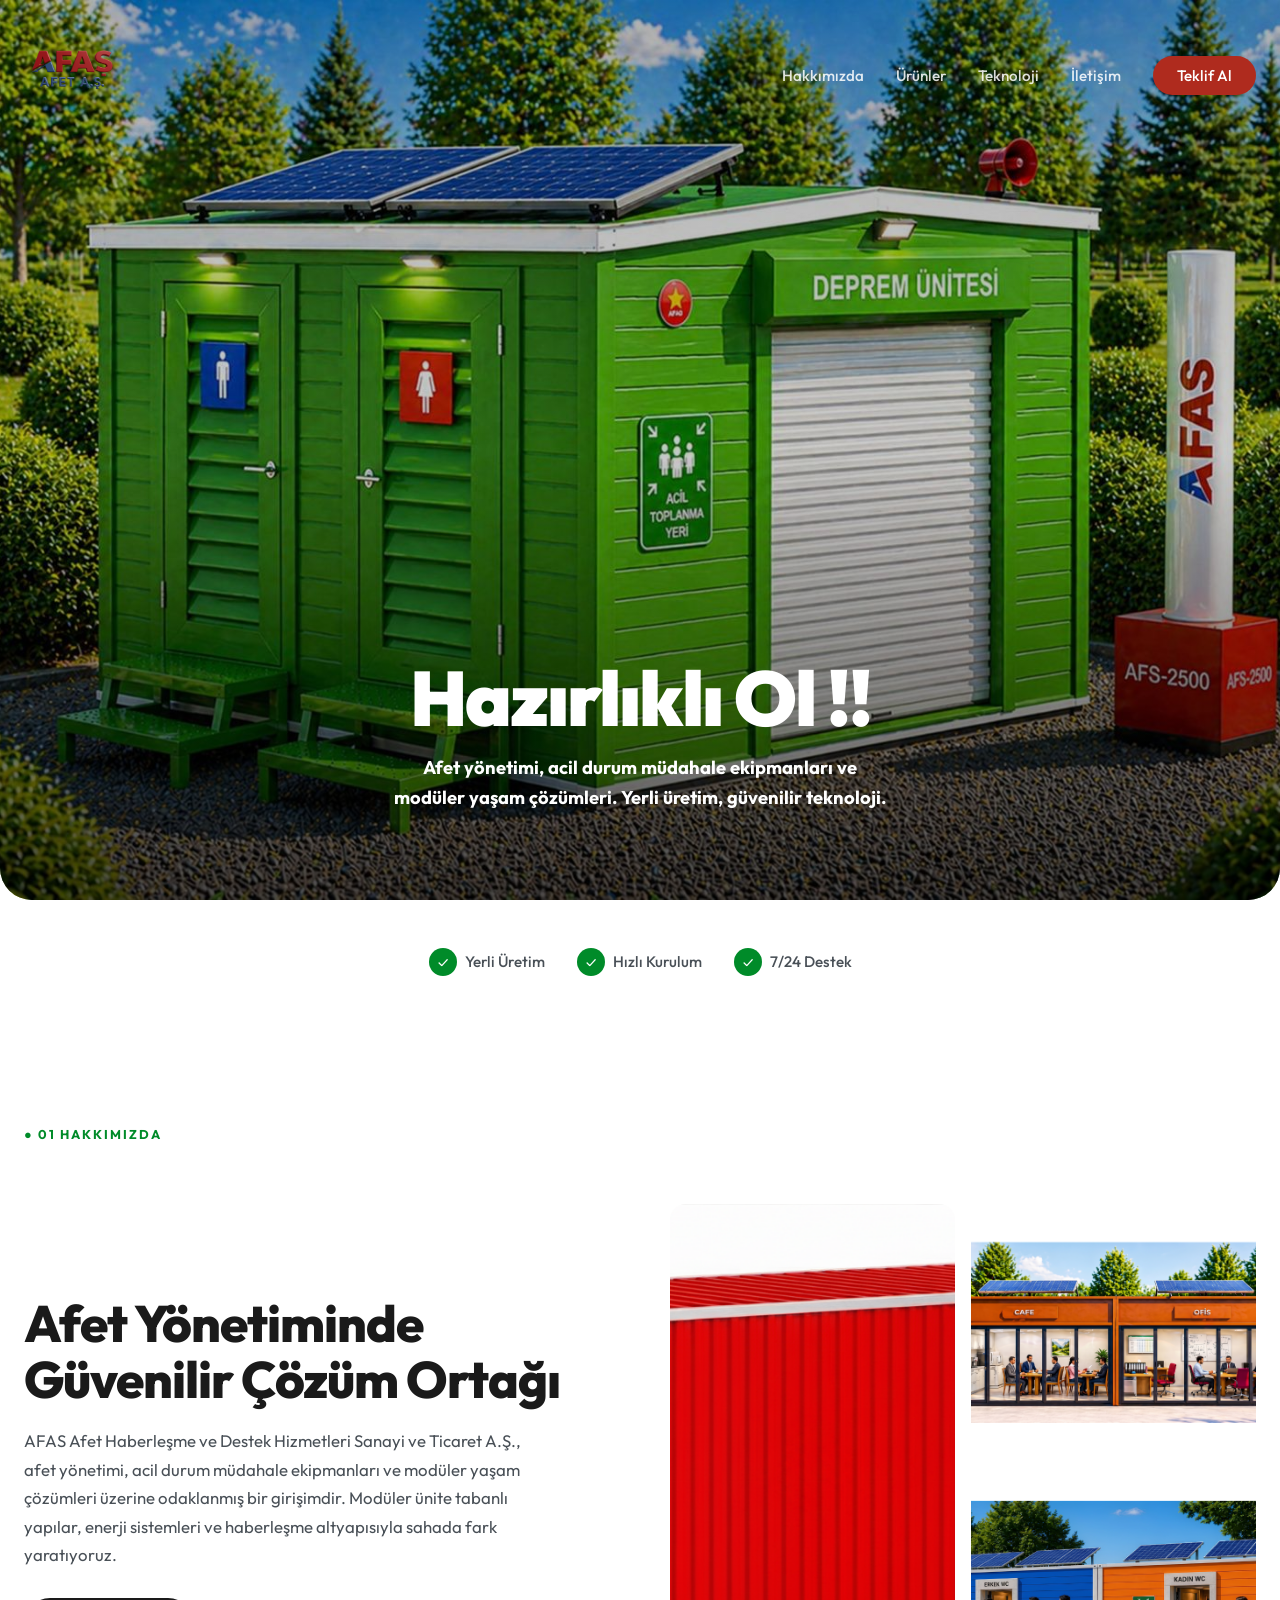
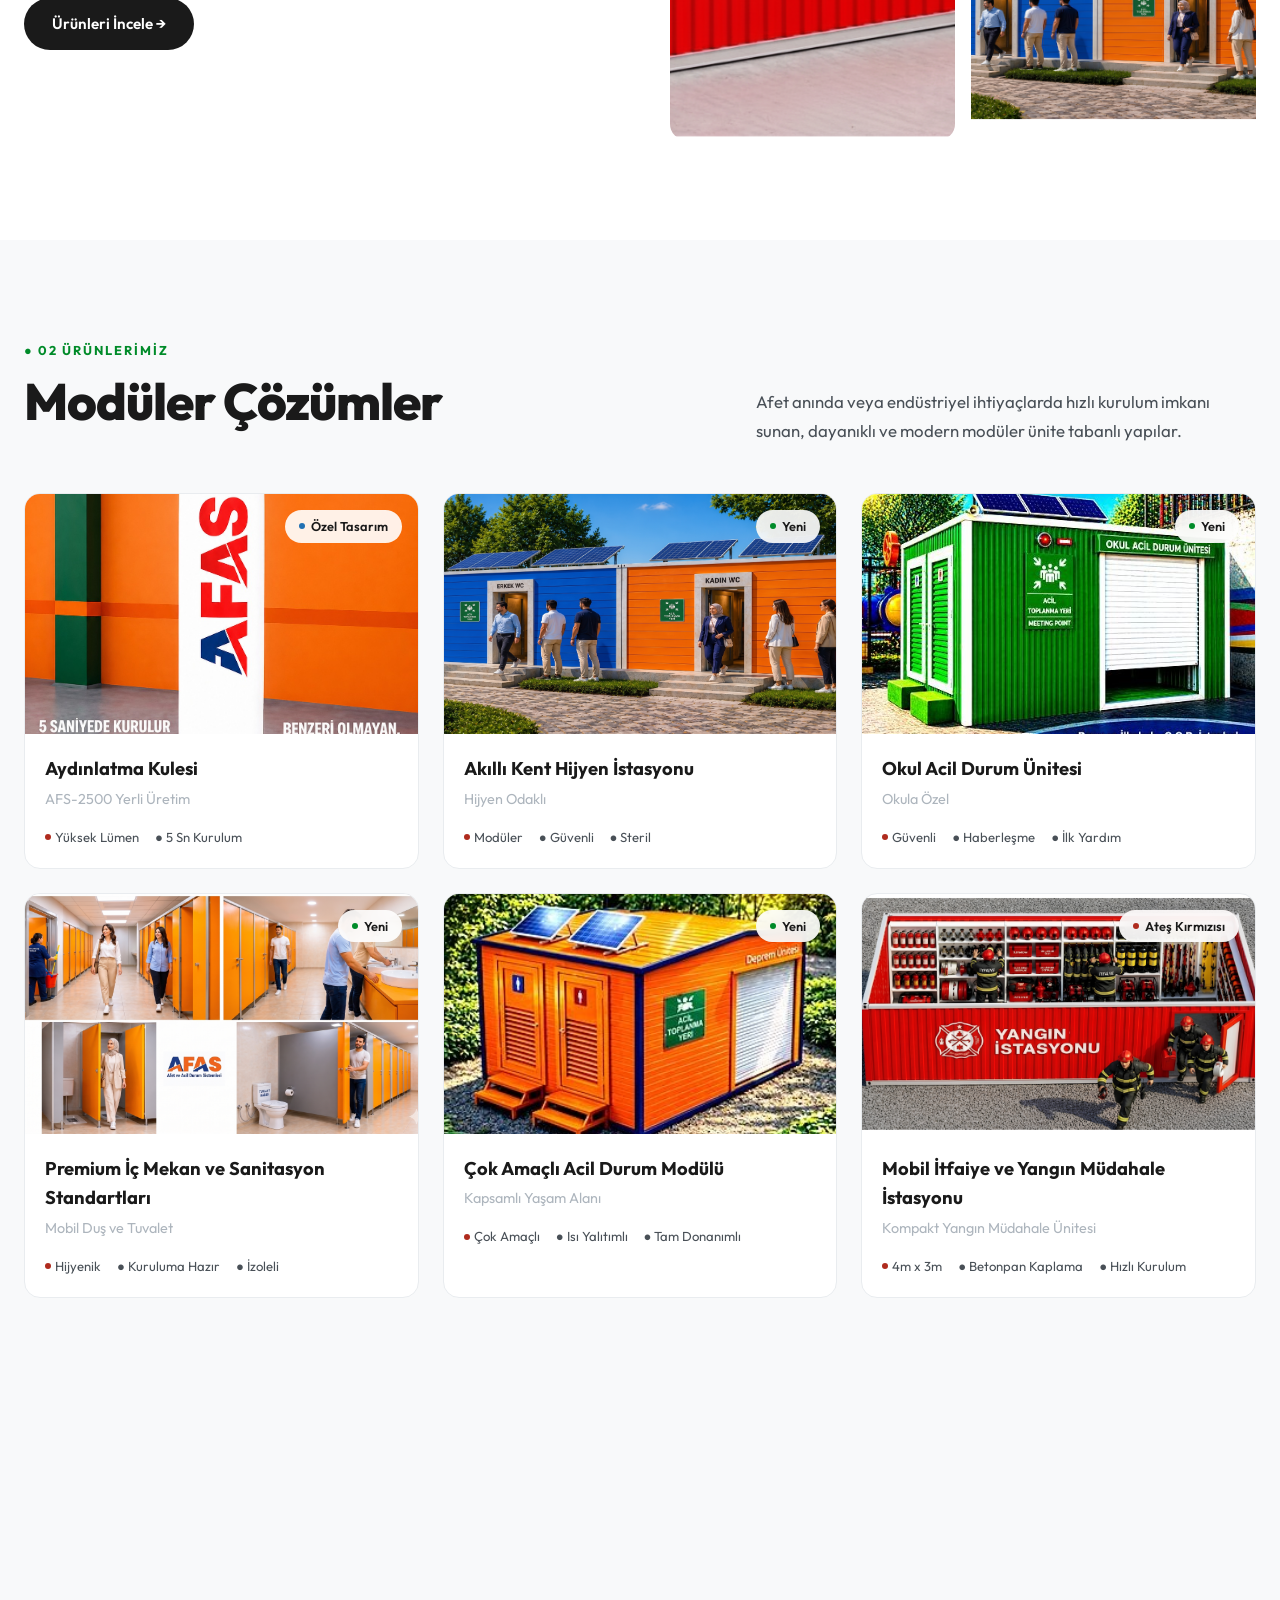
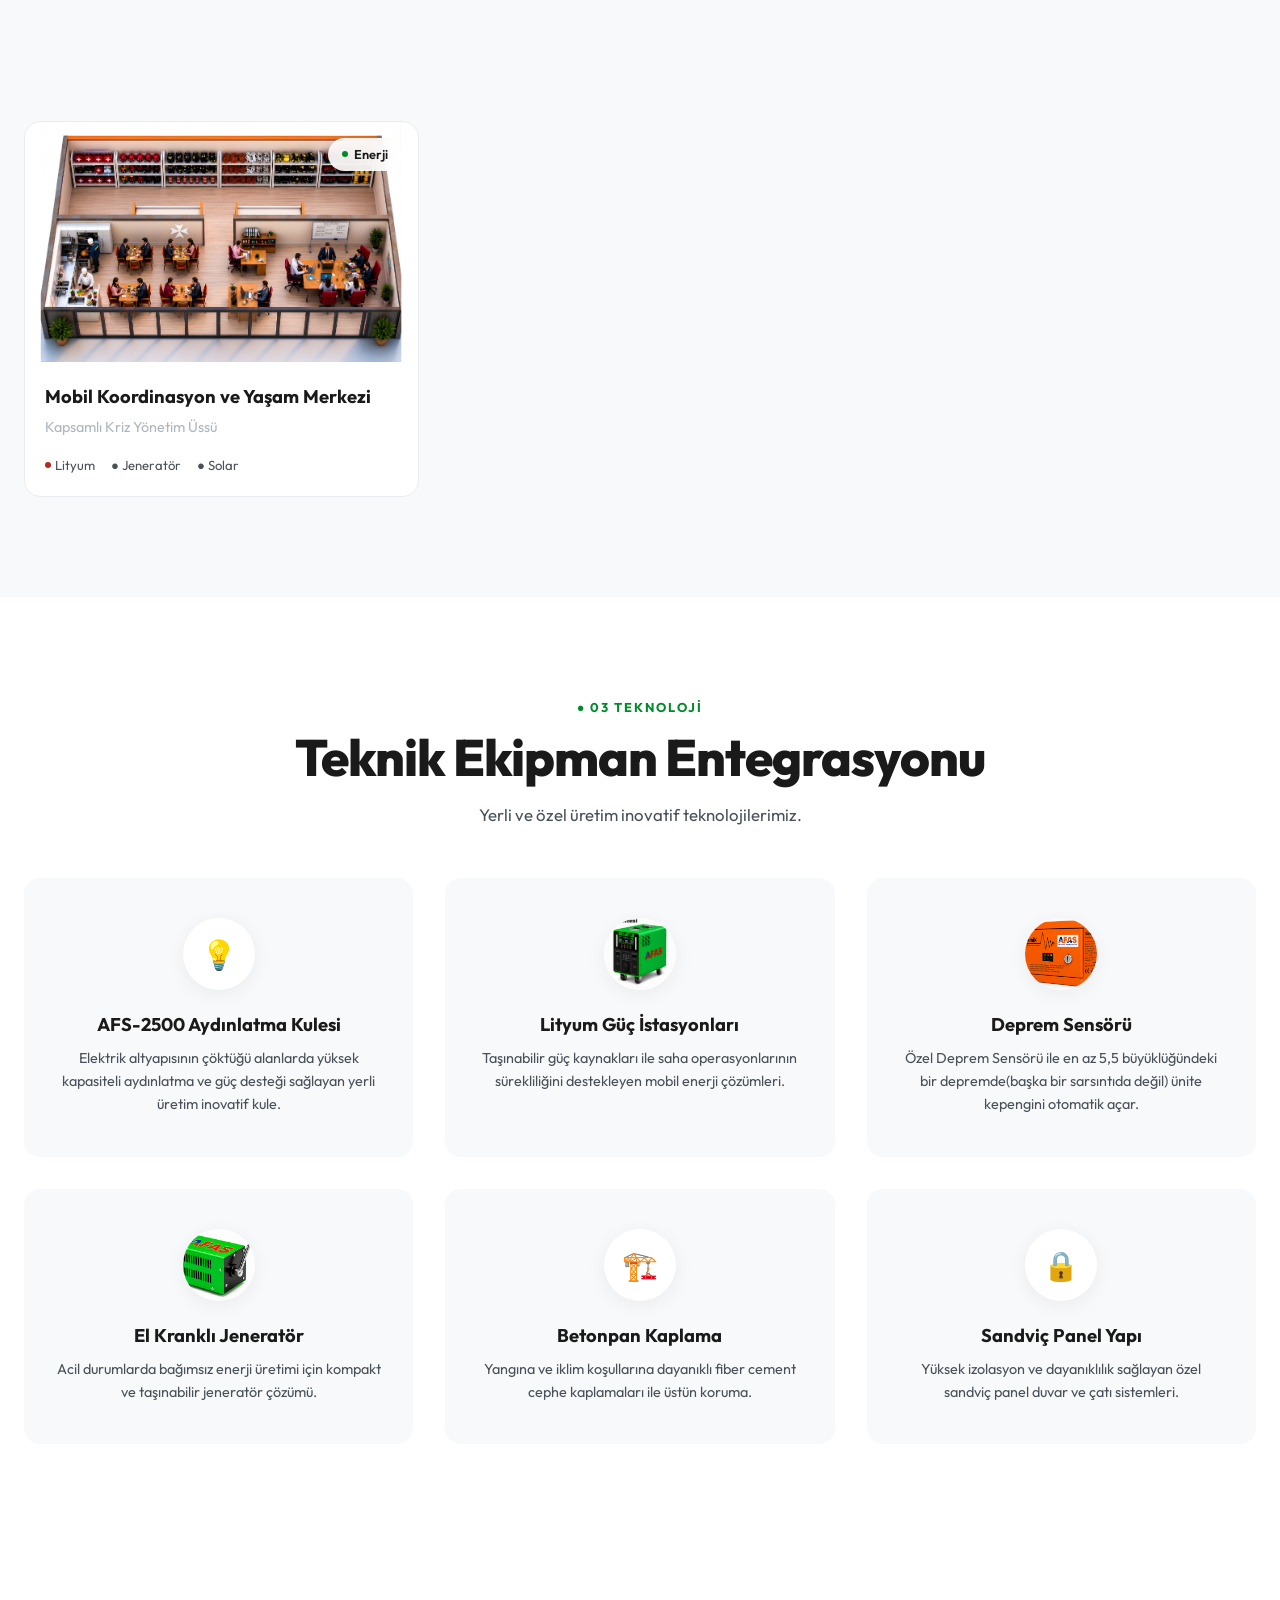
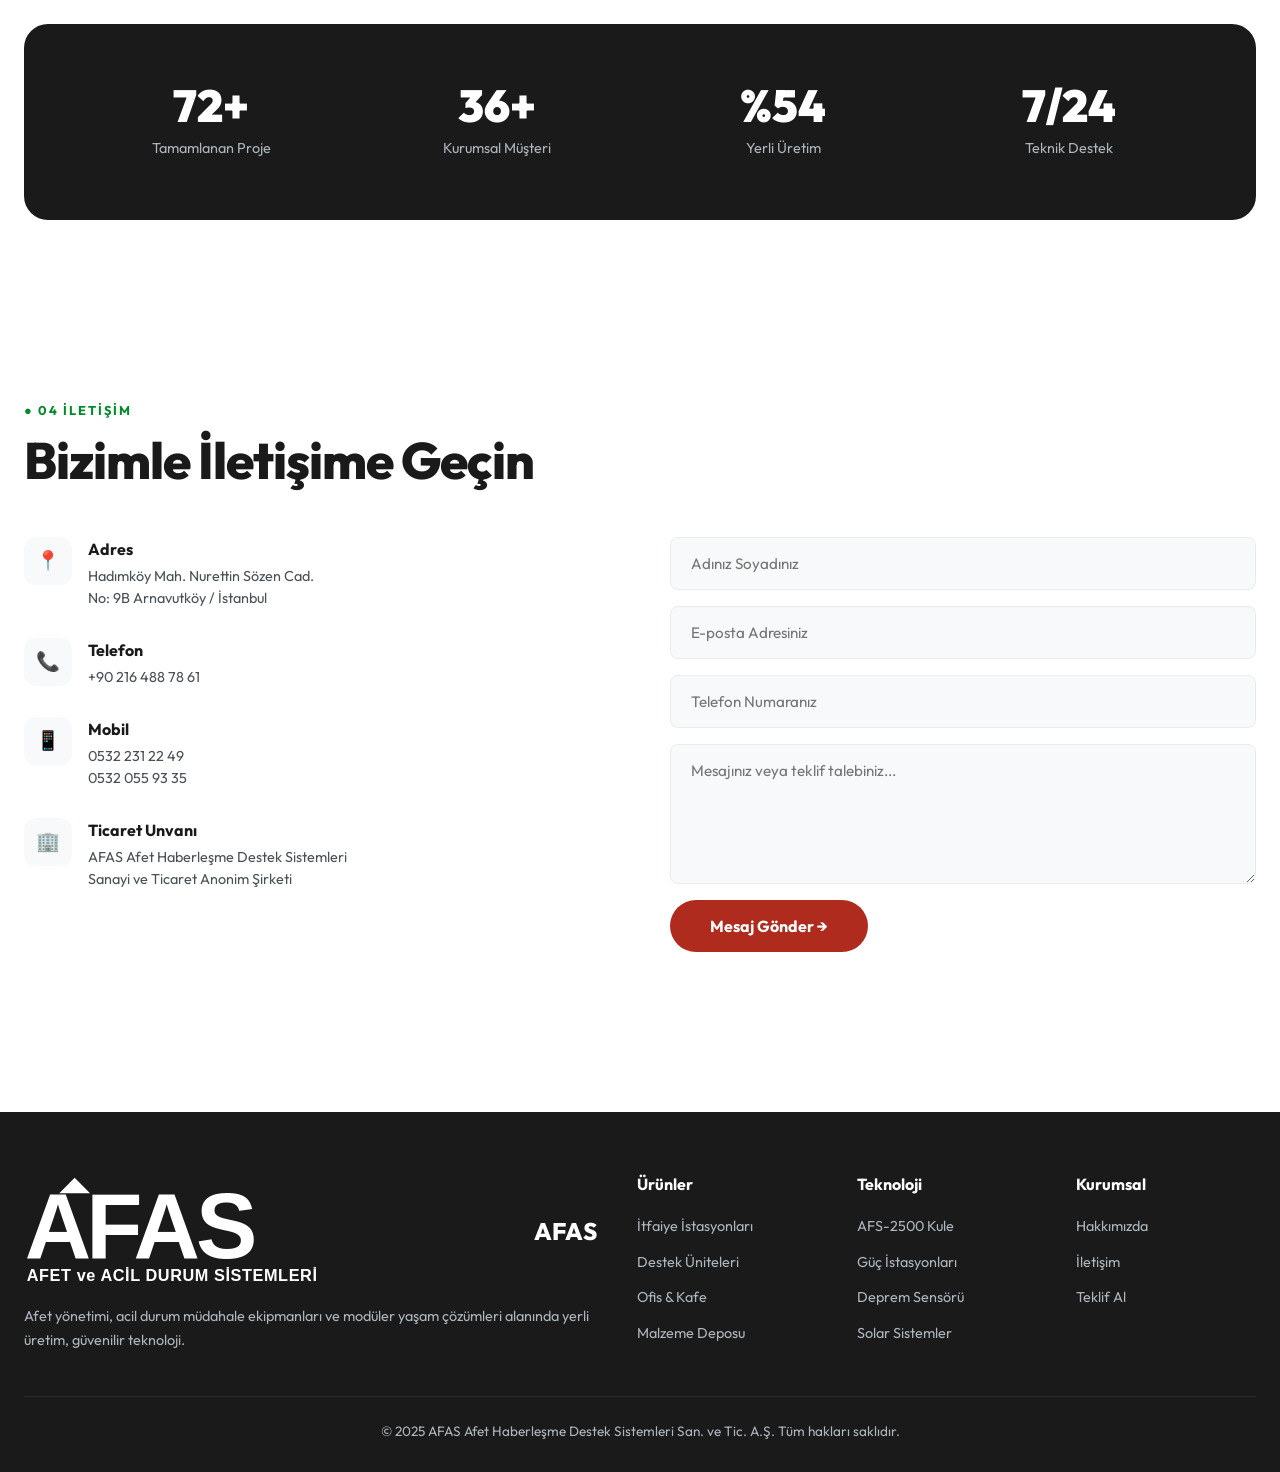
==== index.html @ 4043afc2 "Site duzeni, teknoloji gorselleri ve urun detay guncellemeleri" ====
<!DOCTYPE html>
<html lang="tr">
<head>
  <meta charset="UTF-8">
  <meta name="viewport" content="width=device-width, initial-scale=1.0">
  <meta name="description" content="AFAS Afet ve Acil Durum Sistemleri - Modüler afet müdahale üniteleri, acil durum ekipmanları ve enerji sistemleri. Yerli üretim, yüksek kalite.">
  <title>AFAS | Afet ve Acil Durum Sistemleri</title>
  <link rel="stylesheet" href="style.css">
  <link rel="icon" href="data:image/svg+xml,<svg xmlns='http://www.w3.org/2000/svg' viewBox='0 0 100 100'><text y='.9em' font-size='90'>🛡️</text></svg>">
</head>
<body>

  <!-- ===== HEADER ===== -->
  <header class="header" id="header">
    <div class="container">
      <nav class="nav">
        <a href="index.html" class="logo"><img src="resimler/logo.png" alt="AFAS Logo" class="logo-img"></a>
        <ul class="nav-links" id="navLinks">
          <li><a href="#hakkimizda">Hakkımızda</a></li>
          <li><a href="#urunler">Ürünler</a></li>
          <li><a href="#teknoloji">Teknoloji</a></li>
          <li><a href="#iletisim">İletişim</a></li>
          <li><a href="#iletisim" class="nav-cta">Teklif Al</a></li>
        </ul>
        <div class="mobile-toggle" id="mobileToggle" onclick="toggleMenu()">
          <span></span><span></span><span></span>
        </div>
      </nav>
    </div>
  </header>

  <!-- ===== HERO ===== -->
  <section class="hero" id="hero">
    <div class="hero-bg">
      <img src="resimler/arkaplan.jpeg" alt="Modüler acil durum ünitesi, afet yönetimi, hazırlıklı ol">
    </div>
    <div class="hero-content container">
      <h1 class="hero-title">Hazırlıklı Ol !!</h1>
      <p class="hero-subtitle">Afet yönetimi, acil durum müdahale ekipmanları ve<br>modüler yaşam çözümleri. Yerli üretim, güvenilir teknoloji.</p>

    </div>
  </section>

  <!-- ===== BADGE ROW ===== -->
  <div class="badge-row container">
    <div class="badge">
      <div class="badge-icon">✓</div>
      Yerli Üretim
    </div>

    <div class="badge">
      <div class="badge-icon">✓</div>
      Hızlı Kurulum
    </div>
    <div class="badge">
      <div class="badge-icon">✓</div>
      7/24 Destek
    </div>
  </div>

  <!-- ===== ABOUT ===== -->
  <section class="section" id="hakkimizda">
    <div class="container">
      <div class="section-tag">● 01 Hakkımızda</div>
      <div class="about-grid">
        <div class="about-text fade-up">
          <h2 class="section-title">Afet Yönetiminde<br>Güvenilir Çözüm Ortağı</h2>
          <p class="section-desc">
            AFAS Afet Haberleşme ve Destek Hizmetleri Sanayi ve Ticaret A.Ş., afet yönetimi, acil durum müdahale ekipmanları ve modüler yaşam çözümleri üzerine odaklanmış bir girişimdir. Modüler ünite tabanlı yapılar, enerji sistemleri ve haberleşme altyapısıyla sahada fark yaratıyoruz.
          </p>
          <a href="#urunler" class="about-btn">Ürünleri İncele →</a>
        </div>
        <div class="about-images fade-up">
          <img src="images/afet-yangin-istasyonu-dis-cephe.png" alt="Kırmızı modüler yangın istasyonu konteyner dış cephe yan görünüm, Yangın İstasyonu logolu RAL 3000 ünite">
          <img src="images/afet-kafe-ofis-dis-cephe.png" alt="Lüks modüler kafe ve ofis binası, ahşap dokulu dış cephe, geniş cam pencereli modern mimari">
          <img src="images/afet-hijyen-modulleri-tuvalet-dus.png" alt="Modern modüler hijyen üniteleri, tuvalet ve duş çözümleri, temiz ve minimalist iç mekan">
        </div>
      </div>
    </div>
  </section>

  <!-- ===== PRODUCTS ===== -->
  <section class="section" id="urunler" style="background: var(--gray-100);">
    <div class="container">
      <div class="products-header fade-up">
        <div>
          <div class="section-tag">● 02 Ürünlerimiz</div>
          <h2 class="section-title">Modüler Çözümler</h2>
        </div>
        <p class="section-desc">
          Afet anında veya endüstriyel ihtiyaçlarda hızlı kurulum imkanı sunan, dayanıklı ve modern modüler ünite tabanlı yapılar.
        </p>
      </div>
      <div class="product-cards">
        <!-- Yeni 1 -->
        <a href="products/aydinlatma-kulesi.html" class="product-card fade-up">
          <div class="product-card-img">
            <img src="resimler/yeni5.jpeg" alt="Aydınlatma Kulesi">
            <div class="product-card-badge">
              <span class="meta-dot" style="background: var(--sky-blue);"></span> Özel Tasarım
            </div>
          </div>
          <div class="product-card-body">
            <h3 class="product-card-title">Aydınlatma Kulesi</h3>
            <p class="product-card-location">AFS-2500 Yerli Üretim</p>
            <div class="product-card-meta">
              <span><span class="meta-dot"></span> Yüksek Lümen</span>
              <span>● 5 Sn Kurulum</span>
            </div>
          </div>
        </a>

        <!-- Eklenicek 1 -->
        <a href="products/akilli-kent-hijyen-istasyonu.html" class="product-card fade-up">
          <div class="product-card-img">
            <img src="resimler/yeni4.png" alt="Akıllı Kent Hijyen İstasyonu">
            <div class="product-card-badge">
              <span class="meta-dot" style="background: var(--safety-green);"></span> Yeni
            </div>
          </div>
          <div class="product-card-body">
            <h3 class="product-card-title">Akıllı Kent Hijyen İstasyonu</h3>
            <p class="product-card-location">Hijyen Odaklı</p>
            <div class="product-card-meta">
              <span><span class="meta-dot"></span> Modüler</span>
              <span>● Güvenli</span>
              <span>● Steril</span>
            </div>
          </div>
        </a>
        <!-- Eklenicek 2 -->
        <a href="products/okul-kamu-acil-durum-unitesi.html" class="product-card fade-up">
          <div class="product-card-img">
            <img src="resimler/eklenicek2.jpeg" alt="Okul Acil Durum Ünitesi">
            <div class="product-card-badge">
              <span class="meta-dot" style="background: var(--safety-green);"></span> Yeni
            </div>
          </div>
          <div class="product-card-body">
            <h3 class="product-card-title">Okul Acil Durum Ünitesi</h3>
            <p class="product-card-location">Okula Özel</p>
            <div class="product-card-meta">
              <span><span class="meta-dot"></span> Güvenli</span>
              <span>● Haberleşme</span>
              <span>● İlk Yardım</span>
            </div>
          </div>
        </a>
        <!-- Eklenicek 3 -->
        <a href="products/premium-ic-mekan-sanitasyon.html" class="product-card fade-up">
          <div class="product-card-img">
            <img src="resimler/yeni3.png" alt="Premium İç Mekan ve Sanitasyon Standartları">
            <div class="product-card-badge">
              <span class="meta-dot" style="background: var(--safety-green);"></span> Yeni
            </div>
          </div>
          <div class="product-card-body">
            <h3 class="product-card-title">Premium İç Mekan ve Sanitasyon Standartları</h3>
            <p class="product-card-location">Mobil Duş ve Tuvalet</p>
            <div class="product-card-meta">
              <span><span class="meta-dot"></span> Hijyenik</span>
              <span>● Kuruluma Hazır</span>
              <span>● İzoleli</span>
            </div>
          </div>
        </a>
        <!-- Eklenicek 4 -->
        <a href="products/cok-amacli-yasam-modulu.html" class="product-card fade-up">
          <div class="product-card-img">
            <img src="resimler/eklenicek4.jpeg" alt="Çok Amaçlı Acil Durum ve Yaşam Modülü">
            <div class="product-card-badge">
              <span class="meta-dot" style="background: var(--safety-green);"></span> Yeni
            </div>
          </div>
          <div class="product-card-body">
            <h3 class="product-card-title">Çok Amaçlı Acil Durum Modülü</h3>
            <p class="product-card-location">Kapsamlı Yaşam Alanı</p>
            <div class="product-card-meta">
              <span><span class="meta-dot"></span> Çok Amaçlı</span>
              <span>● Isı Yalıtımlı</span>
              <span>● Tam Donanımlı</span>
            </div>
          </div>
        </a>
        <!-- Card 1 -->
        <a href="products/itfaiye-istasyonu.html" class="product-card fade-up">
          <div class="product-card-img">
            <img src="images/afet-mobil-yangin-mudahale-istasyonu.png" alt="RAL 3000 kırmızı modüler yangın istasyonu, tam donanımlı ekipman bölmeleri, mobil acil durum ünitesi">
            <div class="product-card-badge">
              <span class="meta-dot" style="background: var(--fire-red);"></span> Ateş Kırmızısı
            </div>
          </div>
          <div class="product-card-body">
            <h3 class="product-card-title">Mobil İtfaiye ve Yangın Müdahale İstasyonu</h3>
            <p class="product-card-location">Kompakt Yangın Müdahale Ünitesi</p>
            <div class="product-card-meta">
              <span><span class="meta-dot"></span> 4m x 3m</span>
              <span>● Betonpan Kaplama</span>
              <span>● Hızlı Kurulum</span>
            </div>
          </div>
        </a>
        <!-- Card 2 -->
        <a href="products/lojistik-depolama-uniteleri.html" class="product-card fade-up">
          <div class="product-card-img">
            <img src="resimler/revize1.jpeg" alt="Endüstriyel modüler depo raf sistemleri, organize depolama çözümleri, parlak LED aydınlatma">
            <div class="product-card-badge">
              <span class="meta-dot" style="background: var(--safety-green);"></span> Modüler
            </div>
          </div>
          <div class="product-card-body">
            <h3 class="product-card-title">Modüler Lojistik ve Depolama Üniteleri</h3>
            <p class="product-card-location">Güvenli Lojistik Depolama</p>
            <div class="product-card-meta">
              <span><span class="meta-dot"></span> Sandviç Panel</span>
              <span>● Modüler</span>
              <span>● Dayanıklı</span>
            </div>
          </div>
        </a>
        <!-- Card 3 -->
        <a href="products/premium-ofis-kafe.html" class="product-card fade-up">
          <div class="product-card-img">
            <img src="images/afet-lux-moduler-kafe-ofis.png" alt="Lüks modüler kafe ve ofis binası, ahşap dokulu dış cephe, geniş cam pencereli modern mimari">
            <div class="product-card-badge">
              <span class="meta-dot" style="background: var(--sky-blue);"></span> Premium
            </div>
          </div>
          <div class="product-card-body">
            <h3 class="product-card-title">Premium Modüler Ofis ve Kafe Üniteleri</h3>
            <p class="product-card-location">Modern Modüler Yaşam Alanları</p>
            <div class="product-card-meta">
              <span><span class="meta-dot"></span> Katlanır Cam</span>
              <span>● Estetik</span>
              <span>● 6m x 2.5m</span>
            </div>
          </div>
        </a>
        <!-- Card 4 -->
        <a href="products/moduler-acil-durum-malzeme-deposu.html" class="product-card fade-up">
          <div class="product-card-img">
            <img src="images/afet-gunes-panelli-malzeme-deposu.png" alt="Güneş panelli mavi modüler malzeme deposu, yenilenebilir enerji entegreli endüstriyel ünite">
            <div class="product-card-badge">
              <span class="meta-dot" style="background: var(--sky-blue);"></span> Güneş Panelli
            </div>
          </div>
          <div class="product-card-body">
            <h3 class="product-card-title">Modüler Acil Durum Malzeme Deposu</h3>
            <p class="product-card-location">Kritik Stoklama ve Muhafaza</p>
            <div class="product-card-meta">
              <span><span class="meta-dot"></span> Güneş Paneli</span>
              <span>● Organize</span>
              <span>● Güvenli</span>
            </div>
          </div>
        </a>
        <!-- Card 6 -->
        <a href="products/mobil-koordinasyon-merkezi.html" class="product-card fade-up">
          <div class="product-card-img">
            <img src="images/afet-moduler-ic-plan-izometrik.png" alt="Modern modüler ünite iç mekan planı, izometrik teknik çizim, yüksek detaylı ofis yerleşimi">
            <div class="product-card-badge">
              <span class="meta-dot" style="background: var(--safety-green);"></span> Enerji
            </div>
          </div>
          <div class="product-card-body">
            <h3 class="product-card-title">Mobil Koordinasyon ve Yaşam Merkezi</h3>
            <p class="product-card-location">Kapsamlı Kriz Yönetim Üssü</p>
            <div class="product-card-meta">
              <span><span class="meta-dot"></span> Lityum</span>
              <span>● Jeneratör</span>
              <span>● Solar</span>
            </div>
          </div>
        </a>
      </div>
    </div>
  </section>

  <!-- ===== TECHNOLOGY ===== -->
  <section class="section" id="teknoloji">
    <div class="container">
      <div style="text-align:center; margin-bottom: 20px;">
        <div class="section-tag">● 03 Teknoloji</div>
        <h2 class="section-title">Teknik Ekipman Entegrasyonu</h2>
        <p class="section-desc" style="margin: 0 auto;">Yerli ve özel üretim inovatif teknolojilerimiz.</p>
      </div>
      <div class="tech-grid">
        <div class="tech-card fade-up">
          <div class="tech-card-icon">💡</div>
          <h3 class="tech-card-title">AFS-2500 Aydınlatma Kulesi</h3>
          <p class="tech-card-desc">Elektrik altyapısının çöktüğü alanlarda yüksek kapasiteli aydınlatma ve güç desteği sağlayan yerli üretim inovatif kule.</p>
        </div>
        <div class="tech-card fade-up">
          <div class="tech-card-icon">
            <img src="resimler/lityumbatarya.jpeg" alt="Lityum Güç İstasyonları" style="width: 100%; height: 100%; object-fit: cover; border-radius: 50%;">
          </div>
          <h3 class="tech-card-title">Lityum Güç İstasyonları</h3>
          <p class="tech-card-desc">Taşınabilir güç kaynakları ile saha operasyonlarının sürekliliğini destekleyen mobil enerji çözümleri.</p>
        </div>
        <div class="tech-card fade-up">
          <div class="tech-card-icon">
            <img src="resimler/depremsensörü.jpeg" alt="Deprem Sensörü" style="width: 100%; height: 100%; object-fit: cover; border-radius: 50%;">
          </div>
          <h3 class="tech-card-title">Deprem Sensörü</h3>
          <p class="tech-card-desc">Özel Deprem Sensörü ile en az 5,5 büyüklüğündeki bir depremde(başka bir sarsıntıda değil) ünite kepengini otomatik açar.</p>
        </div>
        <div class="tech-card fade-up">
          <div class="tech-card-icon">
            <img src="resimler/elkranklıjeneratör.jpeg" alt="El Kranklı Jeneratör" style="width: 100%; height: 100%; object-fit: cover; border-radius: 50%;">
          </div>
          <h3 class="tech-card-title">El Kranklı Jeneratör</h3>
          <p class="tech-card-desc">Acil durumlarda bağımsız enerji üretimi için kompakt ve taşınabilir jeneratör çözümü.</p>
        </div>
        <div class="tech-card fade-up">
          <div class="tech-card-icon">🏗️</div>
          <h3 class="tech-card-title">Betonpan Kaplama</h3>
          <p class="tech-card-desc">Yangına ve iklim koşullarına dayanıklı fiber cement cephe kaplamaları ile üstün koruma.</p>
        </div>
        <div class="tech-card fade-up">
          <div class="tech-card-icon">🔒</div>
          <h3 class="tech-card-title">Sandviç Panel Yapı</h3>
          <p class="tech-card-desc">Yüksek izolasyon ve dayanıklılık sağlayan özel sandviç panel duvar ve çatı sistemleri.</p>
        </div>
      </div>
    </div>
  </section>

  <!-- ===== STATS ===== -->
  <div class="container">
    <div class="stats fade-up">
      <div class="stat">
        <div class="stat-number">150+</div>
        <div class="stat-label">Tamamlanan Proje</div>
      </div>
      <div class="stat">
        <div class="stat-number">50+</div>
        <div class="stat-label">Kurumsal Müşteri</div>
      </div>
      <div class="stat">
        <div class="stat-number">%100</div>
        <div class="stat-label">Yerli Üretim</div>
      </div>
      <div class="stat">
        <div class="stat-number">7/24</div>
        <div class="stat-label">Teknik Destek</div>
      </div>
    </div>
  </div>

  <!-- ===== CONTACT ===== -->
  <section class="section" id="iletisim">
    <div class="container">
      <div class="section-tag">● 04 İletişim</div>
      <h2 class="section-title">Bizimle İletişime Geçin</h2>
      <div class="contact-grid">
        <div class="contact-info-list fade-up">
          <div class="contact-item">
            <div class="contact-icon">📍</div>
            <div>
              <h4>Adres</h4>
              <p>Hadımköy Mah. Nurettin Sözen Cad.<br>No: 9B Arnavutköy / İstanbul</p>
            </div>
          </div>
          <div class="contact-item">
            <div class="contact-icon">📞</div>
            <div>
              <h4>Telefon</h4>
              <p>+90 216 488 78 61</p>
            </div>
          </div>
          <div class="contact-item">
            <div class="contact-icon">📱</div>
            <div>
              <h4>Mobil</h4>
              <p>0532 231 22 49<br>0532 055 93 35</p>
            </div>
          </div>
          <div class="contact-item">
            <div class="contact-icon">🏢</div>
            <div>
              <h4>Ticaret Unvanı</h4>
              <p>AFAS Afet Haberleşme Destek Sistemleri<br>Sanayi ve Ticaret Anonim Şirketi</p>
            </div>
          </div>
        </div>
        <form class="contact-form fade-up" id="contactForm" onsubmit="sendEmail(event)">
          <input type="text" id="formName" name="name" placeholder="Adınız Soyadınız" required>
          <input type="email" id="formEmail" name="email" placeholder="E-posta Adresiniz" required>
          <input type="tel" id="formPhone" name="phone" placeholder="Telefon Numaranız">
          <textarea id="formMessage" name="message" placeholder="Mesajınız veya teklif talebiniz..." required></textarea>
          <button type="submit" class="submit-btn">Mesaj Gönder →</button>
        </form>
      </div>
    </div>
  </section>

  <!-- ===== FOOTER ===== -->
  <footer class="footer">
    <div class="container">
      <div class="footer-grid">
        <div class="footer-brand">
          <div class="logo" style="color:white; margin-bottom: 4px;">
            <img src="images/afas-logo.svg" alt="AFAS Logo" class="logo-img" style="filter: brightness(0) invert(1);"> AFAS
          </div>
          <p>Afet yönetimi, acil durum müdahale ekipmanları ve modüler yaşam çözümleri alanında yerli üretim, güvenilir teknoloji.</p>
        </div>
        <div>
          <h4>Ürünler</h4>
          <ul>
            <li><a href="#urunler">İtfaiye İstasyonları</a></li>
            <li><a href="#urunler">Destek Üniteleri</a></li>
            <li><a href="#urunler">Ofis & Kafe</a></li>
            <li><a href="#urunler">Malzeme Deposu</a></li>
          </ul>
        </div>
        <div>
          <h4>Teknoloji</h4>
          <ul>
            <li><a href="#teknoloji">AFS-2500 Kule</a></li>
            <li><a href="#teknoloji">Güç İstasyonları</a></li>
            <li><a href="#teknoloji">Deprem Sensörü</a></li>
            <li><a href="#teknoloji">Solar Sistemler</a></li>
          </ul>
        </div>
        <div>
          <h4>Kurumsal</h4>
          <ul>
            <li><a href="#hakkimizda">Hakkımızda</a></li>
            <li><a href="#iletisim">İletişim</a></li>
            <li><a href="#iletisim">Teklif Al</a></li>
          </ul>
        </div>
      </div>
      <div class="footer-bottom">
        © 2025 AFAS Afet Haberleşme Destek Sistemleri San. ve Tic. A.Ş. Tüm hakları saklıdır.
      </div>
    </div>
  </footer>

  <script>
    // Header scroll
    window.addEventListener('scroll', () => {
      document.getElementById('header').classList.toggle('scrolled', window.scrollY > 60);
    });

    // Mobile menu
    function toggleMenu() {
      document.getElementById('navLinks').classList.toggle('active');
    }

    // Scroll animations
    const observer = new IntersectionObserver((entries) => {
      entries.forEach(entry => {
        if (entry.isIntersecting) {
          entry.target.classList.add('visible');
        }
      });
    }, { threshold: 0.1 });

    document.querySelectorAll('.fade-up').forEach(el => observer.observe(el));

    // Stat counter animation
    const statObserver = new IntersectionObserver((entries) => {
      entries.forEach(entry => {
        if (entry.isIntersecting) {
          entry.target.querySelectorAll('.stat-number').forEach(num => {
            const text = num.textContent;
            const match = text.match(/(\d+)/);
            if (match) {
              const target = parseInt(match[0]);
              const prefix = text.split(match[0])[0];
              const suffix = text.split(match[0])[1];
              let current = 0;
              const step = Math.ceil(target / 40);
              const timer = setInterval(() => {
                current += step;
                if (current >= target) { current = target; clearInterval(timer); }
                num.textContent = prefix + current + suffix;
              }, 30);
            }
          });
          statObserver.unobserve(entry.target);
        }
      });
    }, { threshold: 0.5 });

    document.querySelectorAll('.stats').forEach(el => statObserver.observe(el));

    // Contact form - send email
    function sendEmail(e) {
      e.preventDefault();
      const name = document.getElementById('formName').value;
      const email = document.getElementById('formEmail').value;
      const phone = document.getElementById('formPhone').value;
      const message = document.getElementById('formMessage').value;

      const subject = encodeURIComponent('AFAS Web Sitesi İletişim Formu - ' + name);
      const body = encodeURIComponent(
        'Gönderen: ' + name + '\n' +
        'E-posta: ' + email + '\n' +
        'Telefon: ' + (phone || 'Belirtilmedi') + '\n\n' +
        'Mesaj:\n' + message
      );

      window.location.href = 'mailto:info@afasgrup.com.tr?subject=' + subject + '&body=' + body;

      // Show confirmation
      const btn = document.querySelector('.submit-btn');
      const originalText = btn.textContent;
      btn.textContent = '✓ E-posta İstemciniz Açılıyor...';
      btn.style.background = '#008B29';
      setTimeout(() => {
        btn.textContent = originalText;
        btn.style.background = '';
      }, 3000);
    }
  </script>
</body>
</html>
---- style.css ----
@import url('https://fonts.googleapis.com/css2?family=Outfit:wght@300;400;500;600;700;800;900&display=swap');

:root {
  --fire-red: #AF2B1E;
  --safety-green: #008B29;
  --sky-blue: #2271B3;
  --safety-orange: #E65100;
  --dark: #1a1a1a;
  --dark-light: #2d2d2d;
  --gray-100: #f8f9fa;
  --gray-200: #e9ecef;
  --gray-300: #dee2e6;
  --gray-500: #adb5bd;
  --gray-700: #495057;
  --white: #ffffff;
  --radius: 16px;
  --radius-sm: 8px;
  --shadow: 0 4px 30px rgba(0,0,0,0.08);
  --shadow-lg: 0 10px 60px rgba(0,0,0,0.12);
  --transition: all 0.4s cubic-bezier(0.25, 0.46, 0.45, 0.94);
}

*, *::before, *::after { margin: 0; padding: 0; box-sizing: border-box; }

html { scroll-behavior: smooth; }

body {
  font-family: 'Outfit', sans-serif;
  color: var(--dark);
  background: var(--white);
  line-height: 1.6;
  overflow-x: hidden;
}

a { text-decoration: none; color: inherit; }
ul { list-style: none; }
img { max-width: 100%; display: block; }

.container {
  max-width: 1280px;
  margin: 0 auto;
  padding: 0 24px;
}

/* ===== HEADER / NAV ===== */
.header {
  position: fixed;
  top: 0; left: 0; right: 0;
  z-index: 1000;
  padding: 16px 0;
  transition: var(--transition);
}

.header.scrolled {
  background: rgba(255,255,255,0.92);
  backdrop-filter: blur(20px);
  box-shadow: 0 2px 20px rgba(0,0,0,0.06);
  padding: 10px 0;
}

.nav {
  display: flex;
  align-items: center;
  justify-content: space-between;
}

.logo {
  display: flex;
  align-items: center;
  gap: 10px;
  font-weight: 800;
  font-size: 1.5rem;
  color: var(--white);
  transition: var(--transition);
}

.header.scrolled .logo { color: var(--dark); }

.logo-icon {
  width: 40px; height: 40px;
  background: var(--fire-red);
  border-radius: 10px;
  display: flex; align-items: center; justify-content: center;
  font-size: 1.1rem;
  color: white;
  font-weight: 900;
}

.logo-img {
  height: 120px;
  max-width: 500px;
  width: auto;
  object-fit: contain;
  display: block;
  transition: var(--transition);
}

.header.scrolled .logo-img {
  height: 60px;
}

@media (max-width: 768px) {
  .logo-img {
    height: 80px;
  }
  .header.scrolled .logo-img {
    height: 45px;
  }
  .header {
    padding: 8px 0;
  }
}

.nav-links {
  display: flex;
  align-items: center;
  gap: 32px;
}

.nav-links a {
  font-weight: 500;
  font-size: 0.95rem;
  color: rgba(255,255,255,0.85);
  transition: var(--transition);
  position: relative;
}

.nav-links a::after {
  content: '';
  position: absolute;
  bottom: -4px; left: 0;
  width: 0; height: 2px;
  background: var(--fire-red);
  transition: var(--transition);
}

.nav-links a:hover::after { width: 100%; }

.header.scrolled .nav-links a { color: var(--gray-700); }
.header.scrolled .nav-links a:hover { color: var(--dark); }

.nav-cta {
  background: var(--fire-red) !important;
  color: white !important;
  padding: 10px 24px;
  border-radius: 50px;
  font-weight: 600;
  transition: var(--transition);
}

.nav-cta:hover { background: #8B1A12 !important; transform: translateY(-2px); }

.mobile-toggle {
  display: none;
  flex-direction: column;
  gap: 5px;
  cursor: pointer;
  z-index: 1001;
}

.mobile-toggle span {
  width: 28px; height: 2.5px;
  background: white;
  border-radius: 2px;
  transition: var(--transition);
}

.header.scrolled .mobile-toggle span { background: var(--dark); }

/* ===== HERO ===== */
.hero {
  position: relative;
  height: 100vh;
  min-height: 700px;
  display: flex;
  align-items: flex-end;
  overflow: hidden;
}

.hero-bg {
  position: absolute;
  inset: 0;
  border-radius: 0 0 32px 32px;
  overflow: hidden;
}

.hero-bg img {
  width: 100%; height: 100%;
  object-fit: cover;
}

.hero-bg::after {
  content: '';
  position: absolute;
  inset: 0;
  background: linear-gradient(to top, rgba(0,0,0,0.7) 0%, rgba(0,0,0,0.2) 50%, rgba(0,0,0,0.3) 100%);
}

.hero-content {
  position: relative;
  z-index: 2;
  width: 100%;
  padding-bottom: 40px;
}

.hero-title {
  font-size: clamp(2.5rem, 6vw, 5.5rem);
  font-weight: 900;
  color: white;
  line-height: 1;
  text-align: center;
  margin-bottom: 16px;
  letter-spacing: -2px;
}

.hero-subtitle {
  text-align: center;
  color: white;
  font-size: 1.15rem;
  max-width: 600px;
  margin: 0 auto 48px;
  font-weight: 700;
}

/* ===== FILTER BAR ===== */
.filter-bar {
  background: rgba(255,255,255,0.12);
  backdrop-filter: blur(20px);
  border: 1px solid rgba(255,255,255,0.2);
  border-radius: 20px;
  padding: 20px 32px;
  display: flex;
  align-items: center;
  gap: 24px;
  max-width: 900px;
  margin: 0 auto;
}

.filter-item {
  flex: 1;
  border-right: 1px solid rgba(255,255,255,0.15);
  padding-right: 24px;
}

.filter-item:last-of-type { border-right: none; padding-right: 0; }

.filter-label {
  font-size: 0.75rem;
  font-weight: 700;
  text-transform: uppercase;
  letter-spacing: 1px;
  color: rgba(255,255,255,0.6);
  margin-bottom: 4px;
}

.filter-value {
  font-size: 0.95rem;
  color: white;
  font-weight: 400;
}

.filter-btn {
  background: var(--dark);
  color: white;
  border: none;
  padding: 16px 32px;
  border-radius: 14px;
  font-family: 'Outfit', sans-serif;
  font-size: 1rem;
  font-weight: 600;
  cursor: pointer;
  transition: var(--transition);
  white-space: nowrap;
}

.filter-btn:hover { background: var(--fire-red); transform: scale(1.05); }

/* ===== BADGE ROW ===== */
.badge-row {
  display: flex;
  align-items: center;
  justify-content: center;
  gap: 32px;
  padding: 48px 0;
}

.badge {
  display: flex;
  align-items: center;
  gap: 8px;
  font-size: 0.95rem;
  color: var(--gray-700);
  font-weight: 500;
}

.badge-icon {
  width: 28px; height: 28px;
  background: var(--safety-green);
  border-radius: 50%;
  display: flex; align-items: center; justify-content: center;
  color: white;
  font-size: 0.8rem;
}

/* ===== SECTION STYLES ===== */
.section {
  padding: 100px 0;
}

.section-tag {
  font-size: 0.8rem;
  font-weight: 700;
  text-transform: uppercase;
  letter-spacing: 2px;
  color: var(--safety-green);
  margin-bottom: 12px;
}

.section-title {
  font-size: clamp(2.2rem, 4vw, 3.5rem);
  font-weight: 800;
  line-height: 1.1;
  letter-spacing: -1px;
  margin-bottom: 16px;
}

.section-desc {
  font-size: 1.05rem;
  color: var(--gray-700);
  max-width: 500px;
  line-height: 1.7;
}

/* ===== ABOUT SECTION ===== */
.about-grid {
  display: grid;
  grid-template-columns: 1fr 1fr;
  gap: 60px;
  align-items: center;
  margin-top: 60px;
}

.about-images {
  display: grid;
  grid-template-columns: 1fr 1fr;
  gap: 16px;
}

.about-images img {
  border-radius: var(--radius);
  height: 260px;
  object-fit: cover;
  transition: var(--transition);
}

.about-images img:first-child { grid-row: span 2; height: 100%; }
.about-images img:hover { transform: scale(1.03); }

.about-text .section-title { margin-bottom: 20px; }

.about-btn {
  display: inline-flex;
  align-items: center;
  gap: 8px;
  margin-top: 28px;
  background: var(--dark);
  color: white;
  padding: 14px 28px;
  border-radius: 50px;
  font-weight: 600;
  font-size: 0.95rem;
  border: none;
  cursor: pointer;
  transition: var(--transition);
  font-family: 'Outfit', sans-serif;
}

.about-btn:hover { background: var(--fire-red); transform: translateY(-2px); }

/* ===== PRODUCTS SECTION ===== */
.products-header {
  display: flex;
  justify-content: space-between;
  align-items: flex-end;
  margin-bottom: 48px;
}

.product-cards {
  display: grid;
  grid-template-columns: repeat(3, 1fr);
  gap: 24px;
}

.product-card {
  background: var(--white);
  border-radius: var(--radius);
  overflow: hidden;
  border: 1px solid var(--gray-200);
  transition: var(--transition);
  cursor: pointer;
}

.product-card:hover {
  transform: translateY(-8px);
  box-shadow: var(--shadow-lg);
  border-color: transparent;
}

.product-card-img {
  position: relative;
  height: 240px;
  overflow: hidden;
}

.product-card-img img {
  width: 100%; height: 100%;
  object-fit: cover;
  transition: var(--transition);
}

.product-card:hover .product-card-img img { transform: scale(1.08); }

.product-card-badge {
  position: absolute;
  top: 16px; right: 16px;
  background: rgba(255,255,255,0.9);
  backdrop-filter: blur(10px);
  padding: 6px 14px;
  border-radius: 50px;
  font-size: 0.8rem;
  font-weight: 600;
  display: flex; align-items: center; gap: 6px;
}

.product-card-body { padding: 20px; }

.product-card-title {
  font-size: 1.15rem;
  font-weight: 700;
  margin-bottom: 4px;
}

.product-card-location {
  font-size: 0.9rem;
  color: var(--gray-500);
  margin-bottom: 16px;
}

.product-card-meta {
  display: flex;
  align-items: center;
  gap: 16px;
  font-size: 0.82rem;
  color: var(--gray-700);
}

.product-card-meta span {
  display: flex;
  align-items: center;
  gap: 4px;
}

.meta-dot {
  width: 6px; height: 6px;
  background: var(--fire-red);
  border-radius: 50%;
  display: inline-block;
}

/* ===== TECH SECTION ===== */
.tech-grid {
  display: grid;
  grid-template-columns: repeat(3, 1fr);
  gap: 32px;
  margin-top: 48px;
}

.tech-card {
  background: var(--gray-100);
  border-radius: var(--radius);
  padding: 40px 32px;
  text-align: center;
  transition: var(--transition);
  position: relative;
  overflow: hidden;
}

.tech-card::before {
  content: '';
  position: absolute;
  top: 0; left: 0; right: 0;
  height: 4px;
  background: linear-gradient(90deg, var(--fire-red), var(--safety-orange));
  transform: scaleX(0);
  transition: var(--transition);
}

.tech-card:hover::before { transform: scaleX(1); }
.tech-card:hover { transform: translateY(-6px); box-shadow: var(--shadow); }

.tech-card-icon {
  width: 72px; height: 72px;
  margin: 0 auto 20px;
  border-radius: 50%;
  display: flex; align-items: center; justify-content: center;
  font-size: 1.8rem;
  background: white;
  box-shadow: 0 4px 20px rgba(0,0,0,0.06);
}

.tech-card-title {
  font-size: 1.15rem;
  font-weight: 700;
  margin-bottom: 8px;
}

.tech-card-desc {
  font-size: 0.9rem;
  color: var(--gray-700);
  line-height: 1.6;
}

/* ===== STATS ===== */
.stats {
  background: var(--dark);
  border-radius: 24px;
  padding: 60px;
  display: grid;
  grid-template-columns: repeat(4, 1fr);
  gap: 32px;
  margin: 80px 0;
}

.stat { text-align: center; }

.stat-number {
  font-size: 2.8rem;
  font-weight: 900;
  color: white;
  line-height: 1;
  margin-bottom: 8px;
}

.stat-label {
  font-size: 0.9rem;
  color: var(--gray-500);
  font-weight: 400;
}

/* ===== CONTACT ===== */
.contact-grid {
  display: grid;
  grid-template-columns: 1fr 1fr;
  gap: 60px;
  margin-top: 48px;
}

.contact-info-list { display: flex; flex-direction: column; gap: 28px; }

.contact-item {
  display: flex;
  gap: 16px;
  align-items: flex-start;
}

.contact-icon {
  width: 48px; height: 48px;
  background: var(--gray-100);
  border-radius: 12px;
  display: flex; align-items: center; justify-content: center;
  font-size: 1.2rem;
  flex-shrink: 0;
}

.contact-item h4 {
  font-weight: 700;
  font-size: 1rem;
  margin-bottom: 4px;
}

.contact-item p {
  font-size: 0.9rem;
  color: var(--gray-700);
  line-height: 1.5;
}

.contact-form {
  display: flex;
  flex-direction: column;
  gap: 16px;
}

.contact-form input,
.contact-form textarea {
  width: 100%;
  padding: 16px 20px;
  border: 1px solid var(--gray-200);
  border-radius: var(--radius-sm);
  font-family: 'Outfit', sans-serif;
  font-size: 0.95rem;
  transition: var(--transition);
  outline: none;
  background: var(--gray-100);
}

.contact-form input:focus,
.contact-form textarea:focus {
  border-color: var(--fire-red);
  background: white;
}

.contact-form textarea { height: 140px; resize: vertical; }

.submit-btn {
  background: var(--fire-red);
  color: white;
  border: none;
  padding: 16px 40px;
  border-radius: 50px;
  font-family: 'Outfit', sans-serif;
  font-size: 1rem;
  font-weight: 700;
  cursor: pointer;
  transition: var(--transition);
  align-self: flex-start;
}

.submit-btn:hover { background: #8B1A12; transform: translateY(-2px); }

/* ===== FOOTER ===== */
.footer {
  background: var(--dark);
  color: white;
  padding: 60px 0 30px;
  margin-top: 60px;
}

.footer-grid {
  display: grid;
  grid-template-columns: 2fr 1fr 1fr 1fr;
  gap: 40px;
  margin-bottom: 40px;
}

.footer-brand p {
  color: var(--gray-500);
  font-size: 0.9rem;
  margin-top: 12px;
  line-height: 1.7;
}

.footer h4 {
  font-weight: 700;
  margin-bottom: 16px;
  font-size: 1rem;
}

.footer ul li { margin-bottom: 10px; }

.footer ul li a {
  color: var(--gray-500);
  font-size: 0.9rem;
  transition: var(--transition);
}

.footer ul li a:hover { color: white; }

.footer-bottom {
  border-top: 1px solid var(--dark-light);
  padding-top: 24px;
  text-align: center;
  color: var(--gray-500);
  font-size: 0.85rem;
}

/* ===== PRODUCT DETAIL PAGE ===== */
.header--solid {
  position: absolute;
  background: var(--white);
  box-shadow: 0 2px 20px rgba(0,0,0,0.06);
}
.header--solid .logo-img {
  height: 60px;
}
.header--solid .logo { color: var(--dark); }
.header--solid .nav-links a { color: var(--gray-700); }
.header--solid .nav-links a:hover { color: var(--dark); }
.header--solid .mobile-toggle span { background: var(--dark); }

@media (max-width: 768px) {
  .header--solid .logo-img {
    height: 45px;
  }
}

.pd-hero {
  position: relative;
  min-height: 420px;
  display: flex;
  align-items: stretch;
  overflow: hidden;
  margin-top: 0;
  border-radius: 0 0 32px 32px;
  background: linear-gradient(135deg, #1a2a3a 0%, #0d1b2a 50%, #1b3a4b 100%);
}

.pd-hero img {
  position: absolute;
  inset: 0;
  width: 100%; height: 100%;
  object-fit: contain;
  object-position: center center;
  padding: 24px;
  z-index: 1;
}

.pd-hero::after {
  content: '';
  position: absolute;
  inset: 0;
  background: linear-gradient(to right, rgba(0,0,0,0.6) 0%, rgba(0,0,0,0.2) 30%, transparent 50%, transparent 100%);
  z-index: 1;
}

.pd-hero-content {
  position: relative;
  z-index: 2;
  padding: 48px;
  width: 100%;
  max-width: 550px;
  align-self: flex-end;
}

.pd-hero-badge {
  display: inline-flex;
  align-items: center;
  gap: 8px;
  background: rgba(255,255,255,0.15);
  backdrop-filter: blur(12px);
  border: 1px solid rgba(255,255,255,0.2);
  padding: 8px 18px;
  border-radius: 50px;
  color: white;
  font-size: 0.85rem;
  font-weight: 600;
  margin-bottom: 16px;
}

.pd-hero h1 {
  font-size: clamp(2rem, 5vw, 3.5rem);
  font-weight: 900;
  color: white;
  line-height: 1.1;
  margin-bottom: 8px;
}

.pd-hero p {
  color: rgba(255,255,255,0.8);
  font-size: 1.1rem;
  max-width: 600px;
}

.pd-breadcrumb {
  padding: 20px 0;
  font-size: 0.9rem;
  color: var(--gray-500);
}

.pd-breadcrumb a {
  color: var(--gray-700);
  transition: var(--transition);
}

.pd-breadcrumb a:hover { color: var(--fire-red); }

.pd-content {
  display: grid;
  grid-template-columns: 2fr 1fr;
  gap: 60px;
  padding: 40px 0 80px;
}

.pd-description h2 {
  font-size: 1.8rem;
  font-weight: 800;
  margin-bottom: 16px;
}

.pd-description p {
  color: var(--gray-700);
  line-height: 1.8;
  margin-bottom: 20px;
  font-size: 1.02rem;
}

.pd-features {
  margin: 32px 0;
}

.pd-features h3 {
  font-size: 1.2rem;
  font-weight: 700;
  margin-bottom: 16px;
}

.pd-feature-list {
  display: flex;
  flex-direction: column;
  gap: 12px;
}

.pd-feature-item {
  display: flex;
  align-items: center;
  gap: 12px;
  padding: 14px 20px;
  background: var(--gray-100);
  border-radius: var(--radius-sm);
  font-size: 0.95rem;
  font-weight: 500;
  transition: var(--transition);
}

.pd-feature-item:hover {
  background: var(--gray-200);
  transform: translateX(6px);
}

.pd-feature-icon {
  width: 36px; height: 36px;
  background: white;
  border-radius: 10px;
  display: flex; align-items: center; justify-content: center;
  font-size: 1.1rem;
  box-shadow: 0 2px 8px rgba(0,0,0,0.06);
  flex-shrink: 0;
}

.pd-sidebar {
  display: flex;
  flex-direction: column;
  gap: 24px;
}

.pd-specs-card {
  background: var(--gray-100);
  border-radius: var(--radius);
  padding: 32px;
}

.pd-specs-card h3 {
  font-size: 1.1rem;
  font-weight: 700;
  margin-bottom: 20px;
  padding-bottom: 12px;
  border-bottom: 2px solid var(--gray-200);
}

.pd-spec-row {
  display: flex;
  justify-content: space-between;
  align-items: center;
  padding: 12px 0;
  border-bottom: 1px solid var(--gray-200);
  font-size: 0.92rem;
}

.pd-spec-row:last-child { border-bottom: none; }

.pd-spec-label { color: var(--gray-700); }
.pd-spec-value { font-weight: 700; }

.pd-cta-card {
  background: var(--dark);
  border-radius: var(--radius);
  padding: 32px;
  text-align: center;
  color: white;
}

.pd-cta-card h3 {
  font-size: 1.2rem;
  font-weight: 700;
  margin-bottom: 8px;
}

.pd-cta-card p {
  color: var(--gray-500);
  font-size: 0.9rem;
  margin-bottom: 20px;
}

.pd-cta-btn {
  display: inline-flex;
  align-items: center;
  gap: 8px;
  background: var(--fire-red);
  color: white;
  padding: 14px 32px;
  border-radius: 50px;
  font-weight: 700;
  font-size: 1rem;
  transition: var(--transition);
}

.pd-cta-btn:hover {
  background: #8B1A12;
  transform: translateY(-2px);
}

.pd-gallery {
  display: grid;
  grid-template-columns: repeat(3, 1fr);
  gap: 16px;
  margin: 32px 0;
}

.pd-gallery img {
  border-radius: var(--radius-sm);
  height: 200px;
  width: 100%;
  object-fit: cover;
  transition: var(--transition);
  cursor: pointer;
}

.pd-gallery img:hover {
  transform: scale(1.03);
  box-shadow: var(--shadow);
}

@media (max-width: 768px) {
  .pd-content { grid-template-columns: 1fr; gap: 32px; }
  .pd-hero { min-height: 300px; }
  .pd-hero-content { padding: 24px; }
  .pd-gallery { grid-template-columns: 1fr 1fr; }
}

/* ===== ANIMATIONS ===== */
.fade-up {
  opacity: 0;
  transform: translateY(40px);
  transition: opacity 0.7s ease, transform 0.7s ease;
}

.fade-up.visible {
  opacity: 1;
  transform: translateY(0);
}

/* ===== RESPONSIVE ===== */
@media (max-width: 1024px) {
  .product-cards { grid-template-columns: repeat(2, 1fr); }
  .tech-grid { grid-template-columns: repeat(2, 1fr); }
  .stats { grid-template-columns: repeat(2, 1fr); padding: 40px; }
  .footer-grid { grid-template-columns: 1fr 1fr; }
}

@media (max-width: 768px) {
  .nav-links { display: none; }
  .mobile-toggle { display: flex; }

  .nav-links.active {
    display: flex;
    flex-direction: column;
    position: fixed;
    top: 0; left: 0; right: 0; bottom: 0;
    background: rgba(0,0,0,0.95);
    justify-content: center;
    align-items: center;
    gap: 24px;
    z-index: 999;
  }

  .nav-links.active a {
    color: white !important;
    font-size: 1.3rem;
  }

  .hero { min-height: 600px; }
  .hero-title { font-size: 3rem; }

  .filter-bar {
    flex-direction: column;
    gap: 16px;
    padding: 20px;
  }

  .filter-item { border-right: none; padding-right: 0; border-bottom: 1px solid rgba(255,255,255,0.1); padding-bottom: 12px; width: 100%; }

  .about-grid { grid-template-columns: 1fr; gap: 32px; }
  .product-cards { grid-template-columns: 1fr; }
  .tech-grid { grid-template-columns: 1fr; }
  .stats { grid-template-columns: 1fr 1fr; padding: 32px; }
  .contact-grid { grid-template-columns: 1fr; }
  .products-header { flex-direction: column; align-items: flex-start; gap: 16px; }
  .footer-grid { grid-template-columns: 1fr; }
  .badge-row { flex-direction: column; gap: 16px; }
}
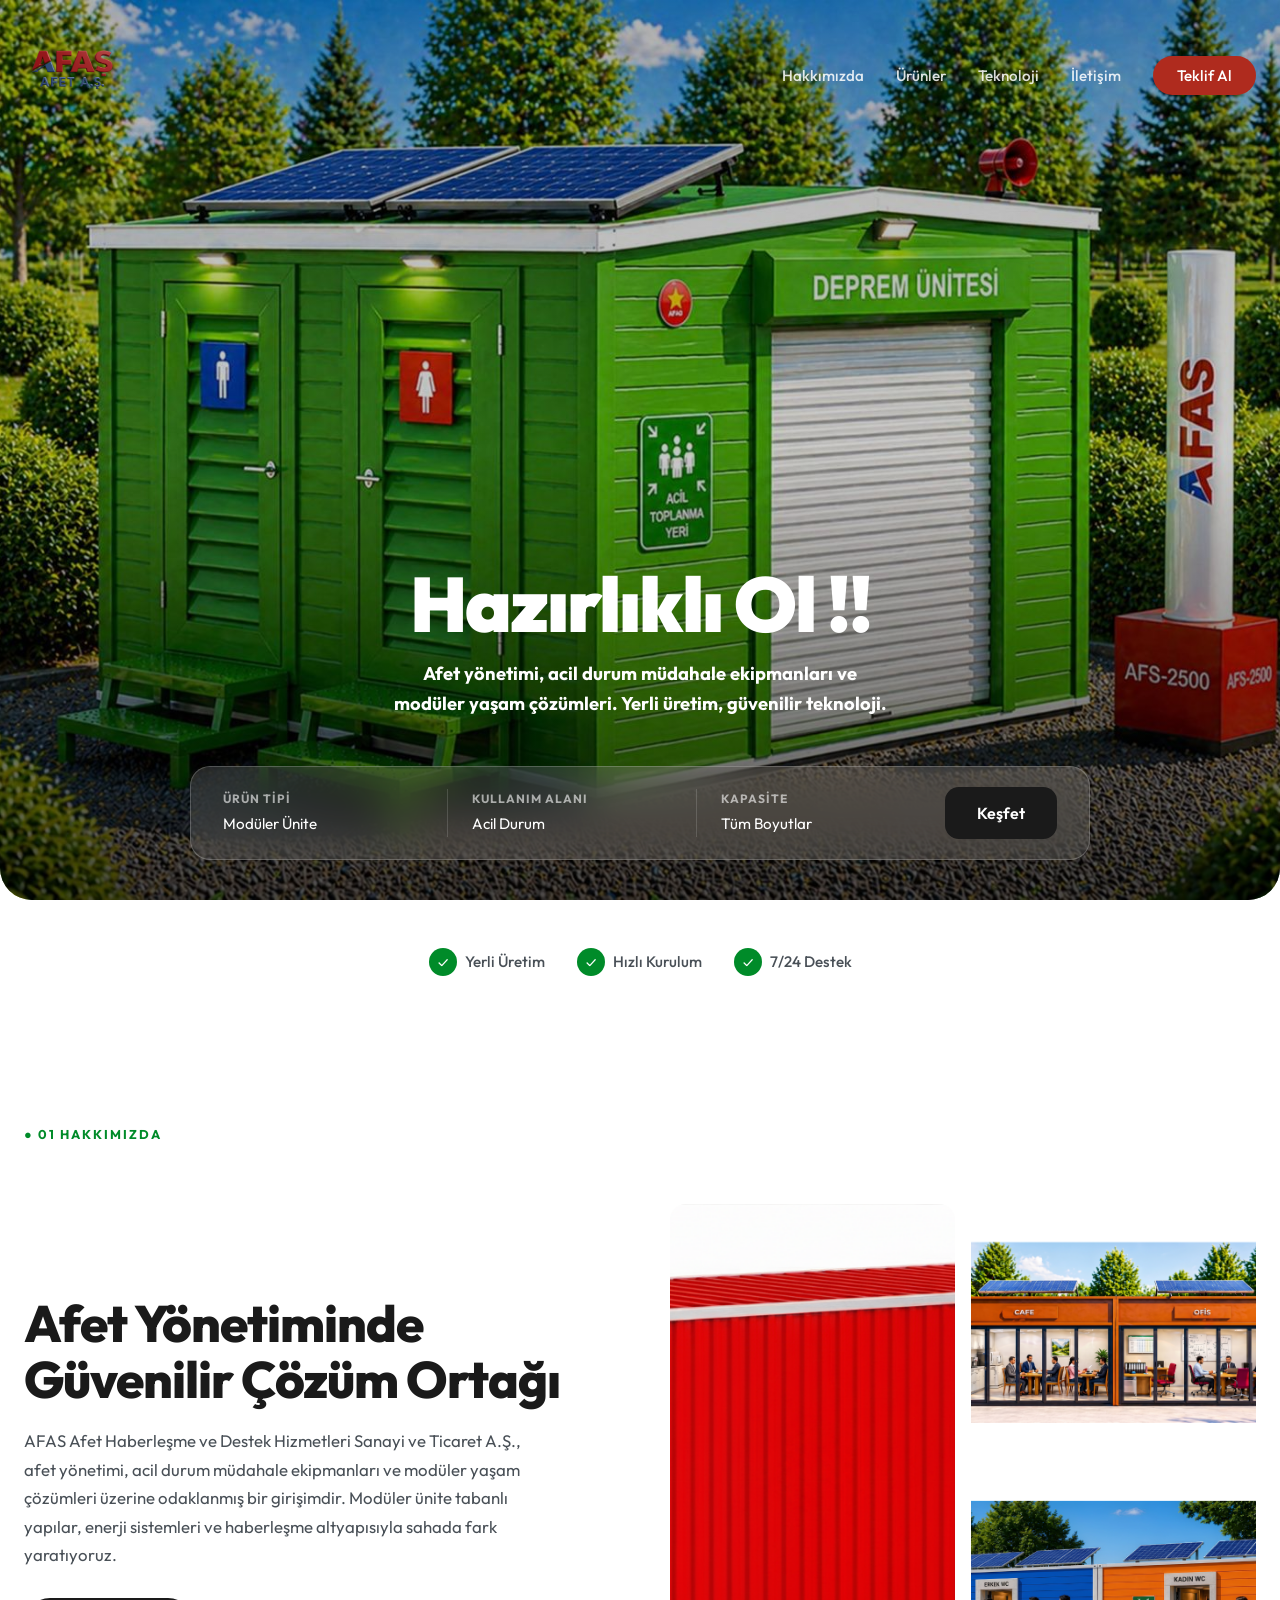
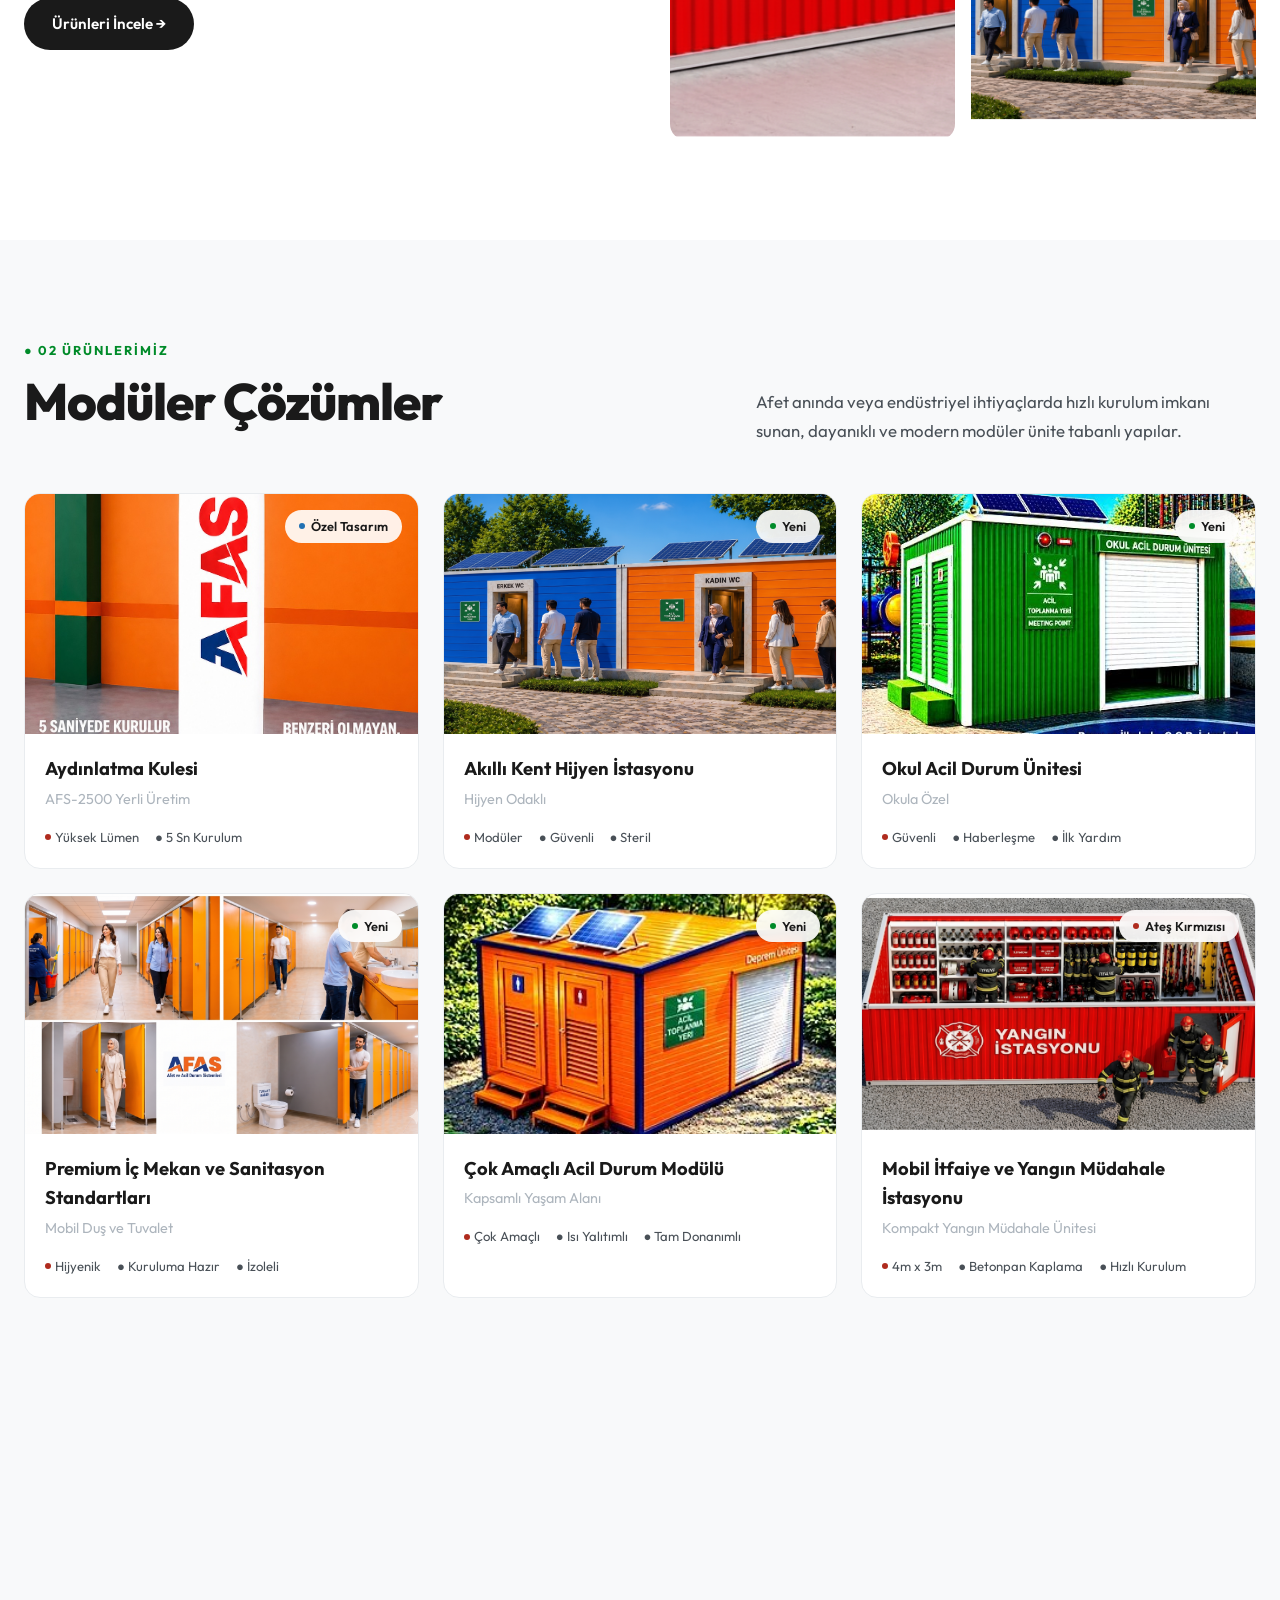
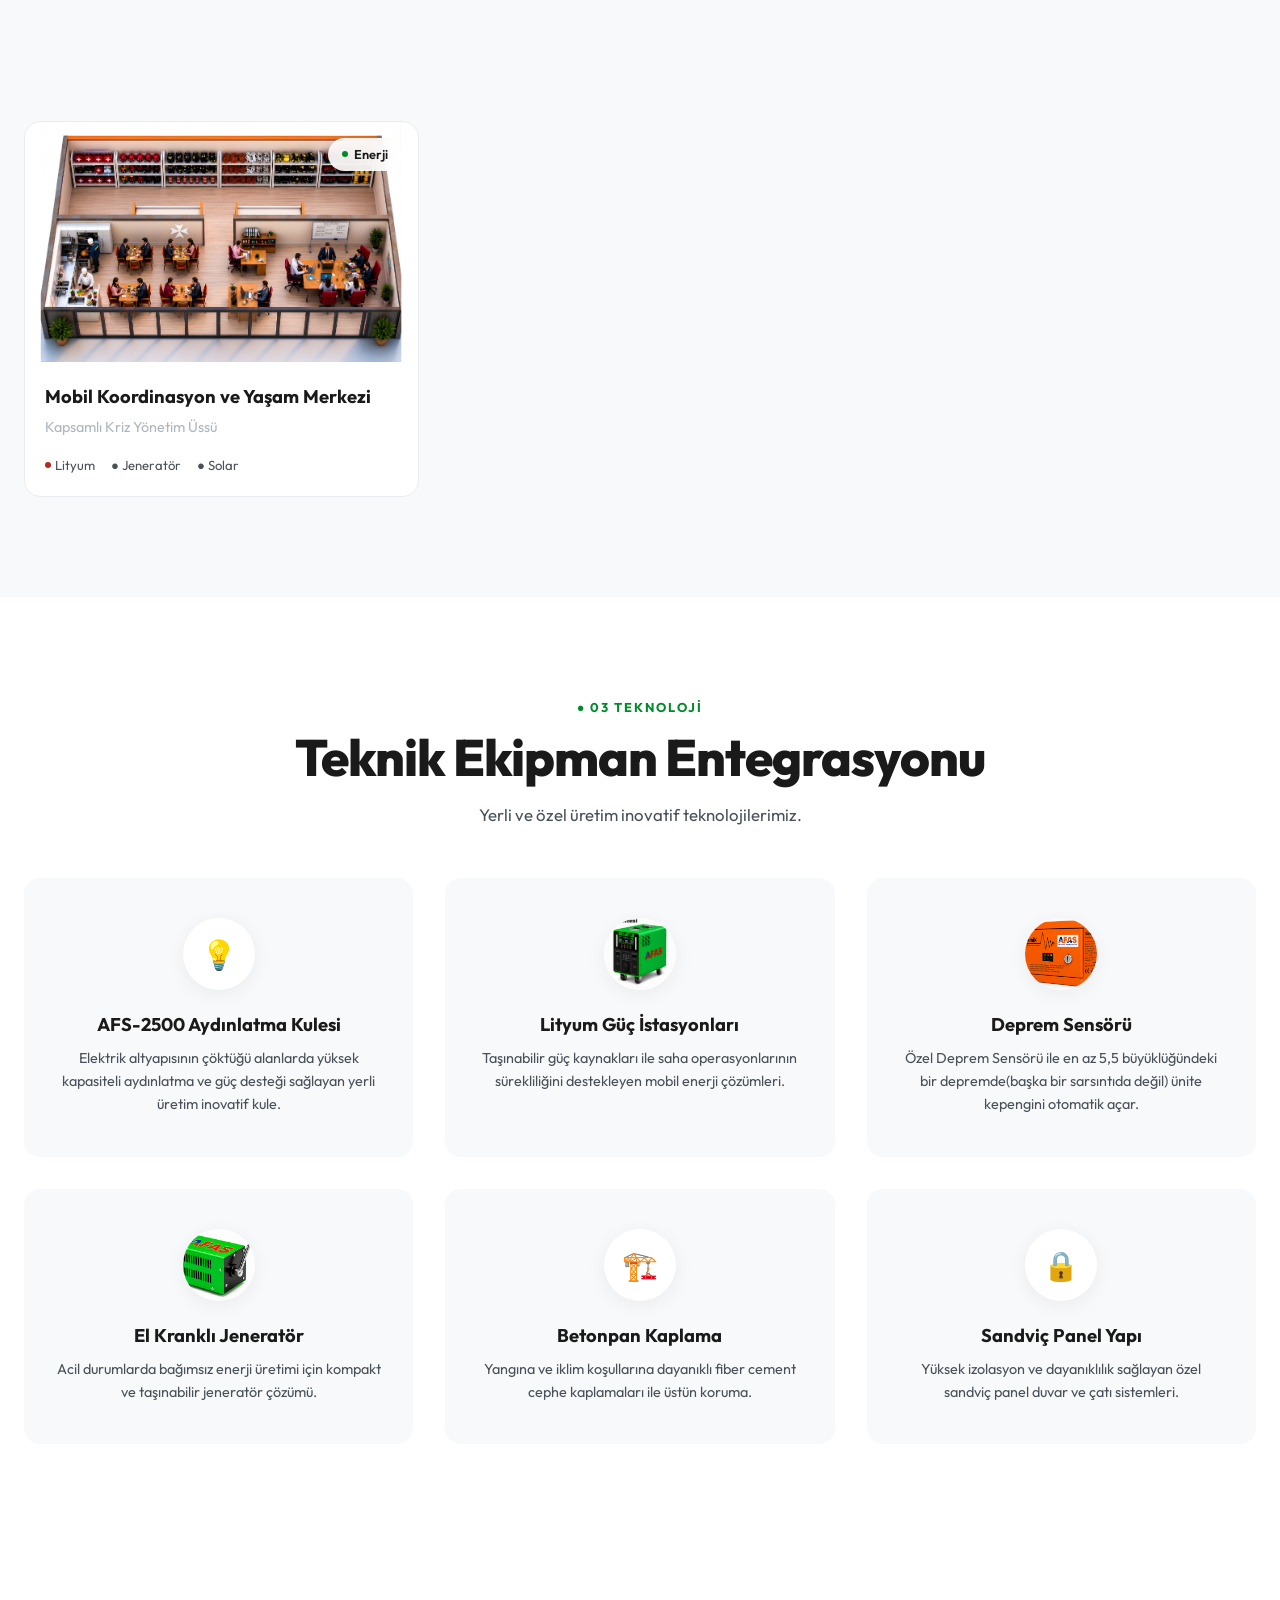
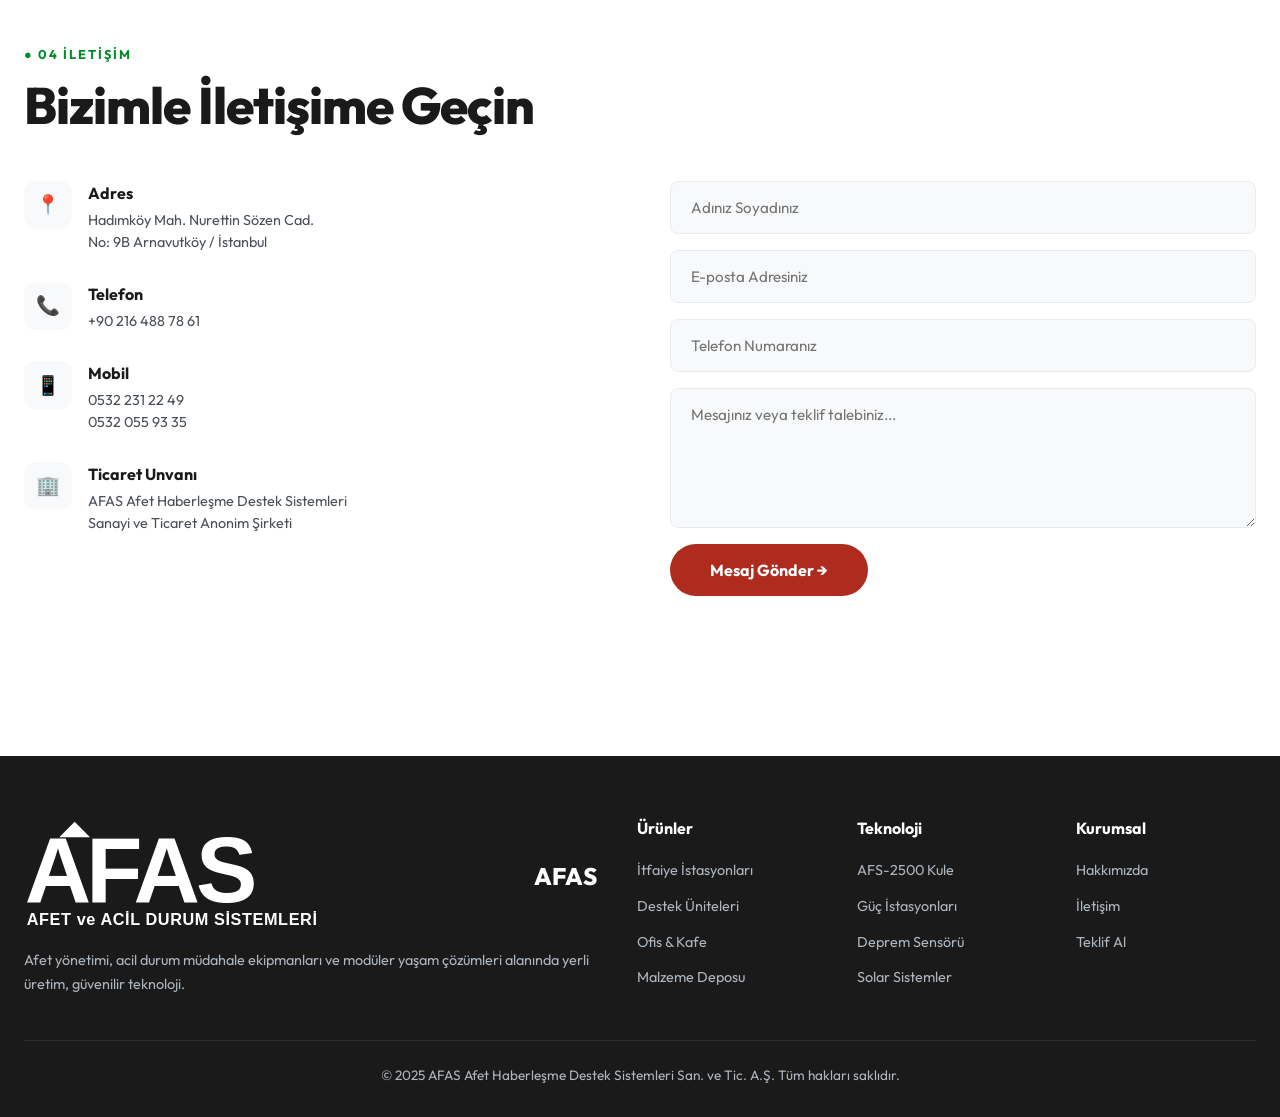
==== commit 7aef8fd1: "Restore filter bar and remove stats section with counter JS" ====
--- a/index.html
+++ b/index.html
@@ -37,7 +37,21 @@
     <div class="hero-content container">
       <h1 class="hero-title">Hazırlıklı Ol !!</h1>
       <p class="hero-subtitle">Afet yönetimi, acil durum müdahale ekipmanları ve<br>modüler yaşam çözümleri. Yerli üretim, güvenilir teknoloji.</p>
-
+      <div class="filter-bar">
+        <div class="filter-item">
+          <div class="filter-label">Ürün Tipi</div>
+          <div class="filter-value">Modüler Ünite</div>
+        </div>
+        <div class="filter-item">
+          <div class="filter-label">Kullanım Alanı</div>
+          <div class="filter-value">Acil Durum</div>
+        </div>
+        <div class="filter-item">
+          <div class="filter-label">Kapasite</div>
+          <div class="filter-value">Tüm Boyutlar</div>
+        </div>
+        <button class="filter-btn">Keşfet</button>
+      </div>
     </div>
   </section>
 
@@ -325,27 +339,7 @@
     </div>
   </section>
 
-  <!-- ===== STATS ===== -->
-  <div class="container">
-    <div class="stats fade-up">
-      <div class="stat">
-        <div class="stat-number">150+</div>
-        <div class="stat-label">Tamamlanan Proje</div>
-      </div>
-      <div class="stat">
-        <div class="stat-number">50+</div>
-        <div class="stat-label">Kurumsal Müşteri</div>
-      </div>
-      <div class="stat">
-        <div class="stat-number">%100</div>
-        <div class="stat-label">Yerli Üretim</div>
-      </div>
-      <div class="stat">
-        <div class="stat-number">7/24</div>
-        <div class="stat-label">Teknik Destek</div>
-      </div>
-    </div>
-  </div>
+
 
   <!-- ===== CONTACT ===== -->
   <section class="section" id="iletisim">
@@ -459,32 +453,7 @@
 
     document.querySelectorAll('.fade-up').forEach(el => observer.observe(el));
 
-    // Stat counter animation
-    const statObserver = new IntersectionObserver((entries) => {
-      entries.forEach(entry => {
-        if (entry.isIntersecting) {
-          entry.target.querySelectorAll('.stat-number').forEach(num => {
-            const text = num.textContent;
-            const match = text.match(/(\d+)/);
-            if (match) {
-              const target = parseInt(match[0]);
-              const prefix = text.split(match[0])[0];
-              const suffix = text.split(match[0])[1];
-              let current = 0;
-              const step = Math.ceil(target / 40);
-              const timer = setInterval(() => {
-                current += step;
-                if (current >= target) { current = target; clearInterval(timer); }
-                num.textContent = prefix + current + suffix;
-              }, 30);
-            }
-          });
-          statObserver.unobserve(entry.target);
-        }
-      });
-    }, { threshold: 0.5 });
-
-    document.querySelectorAll('.stats').forEach(el => statObserver.observe(el));
+
 
     // Contact form - send email
     function sendEmail(e) {
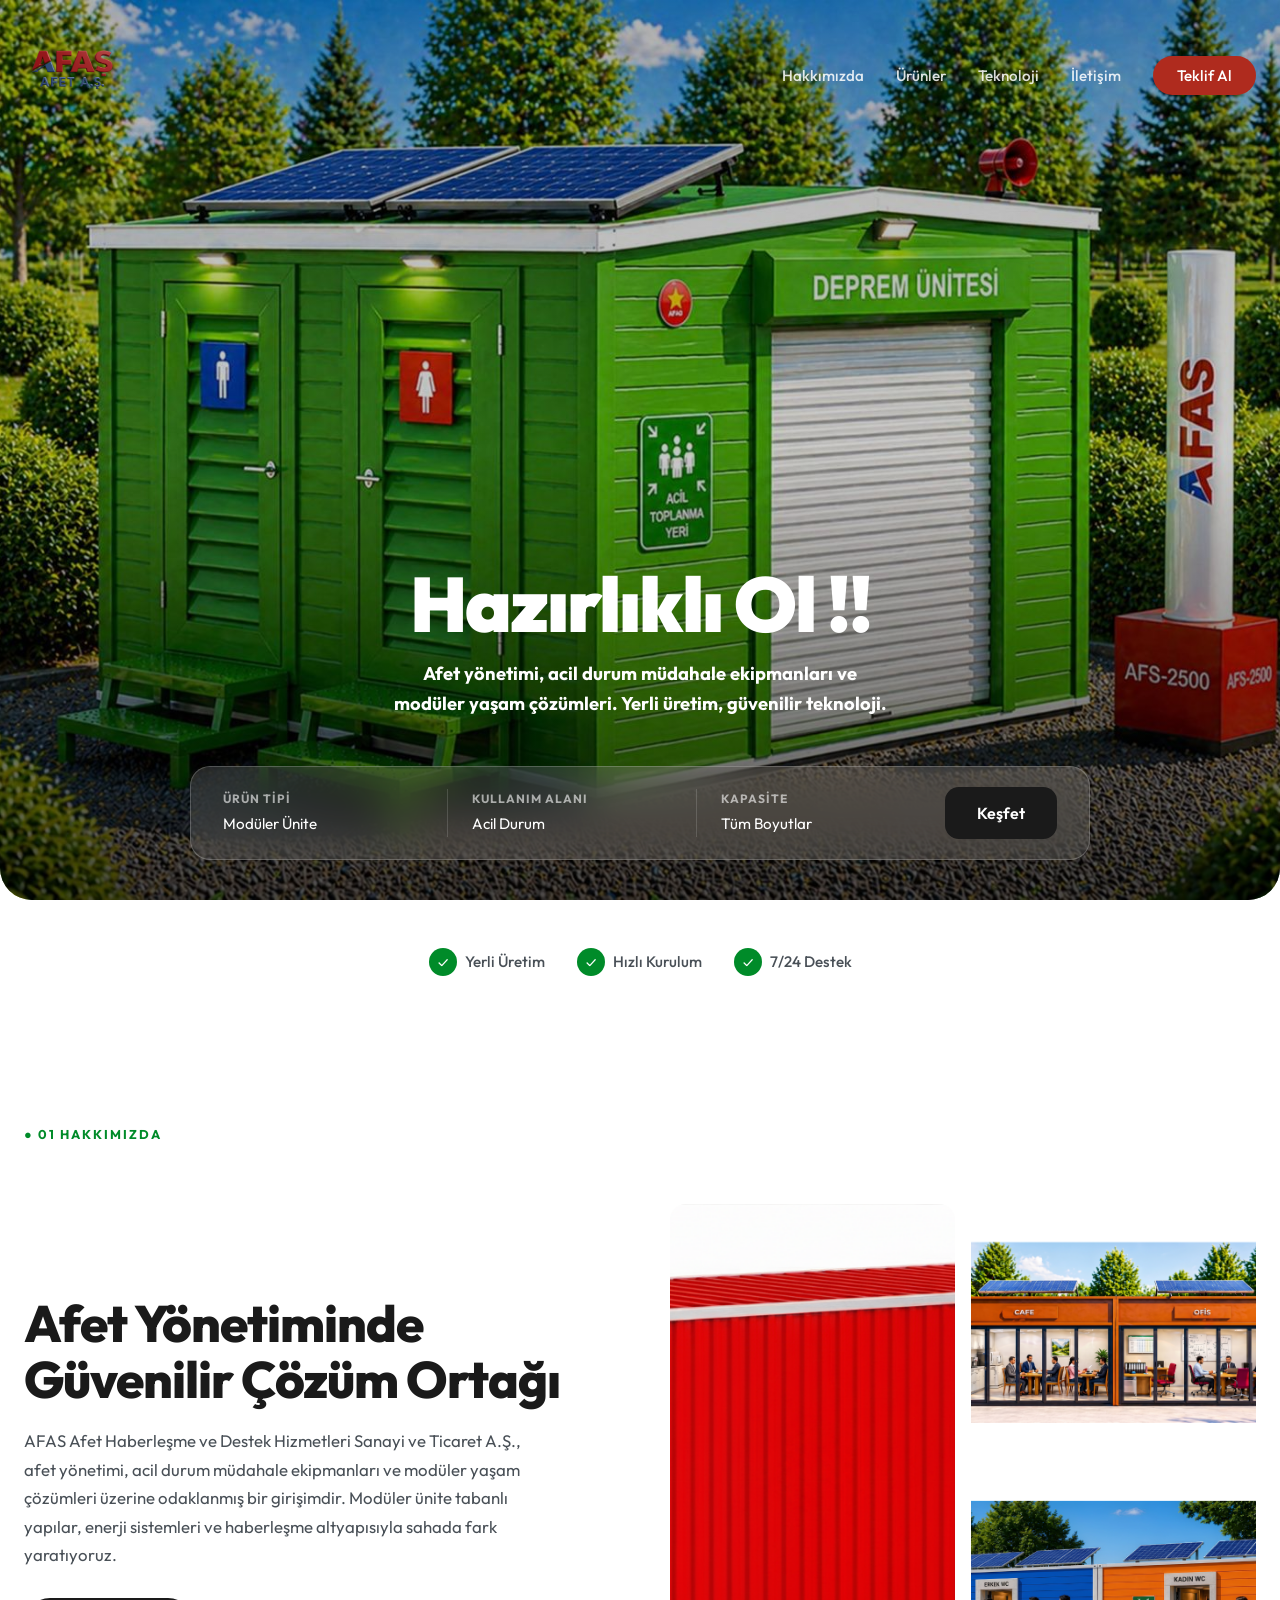
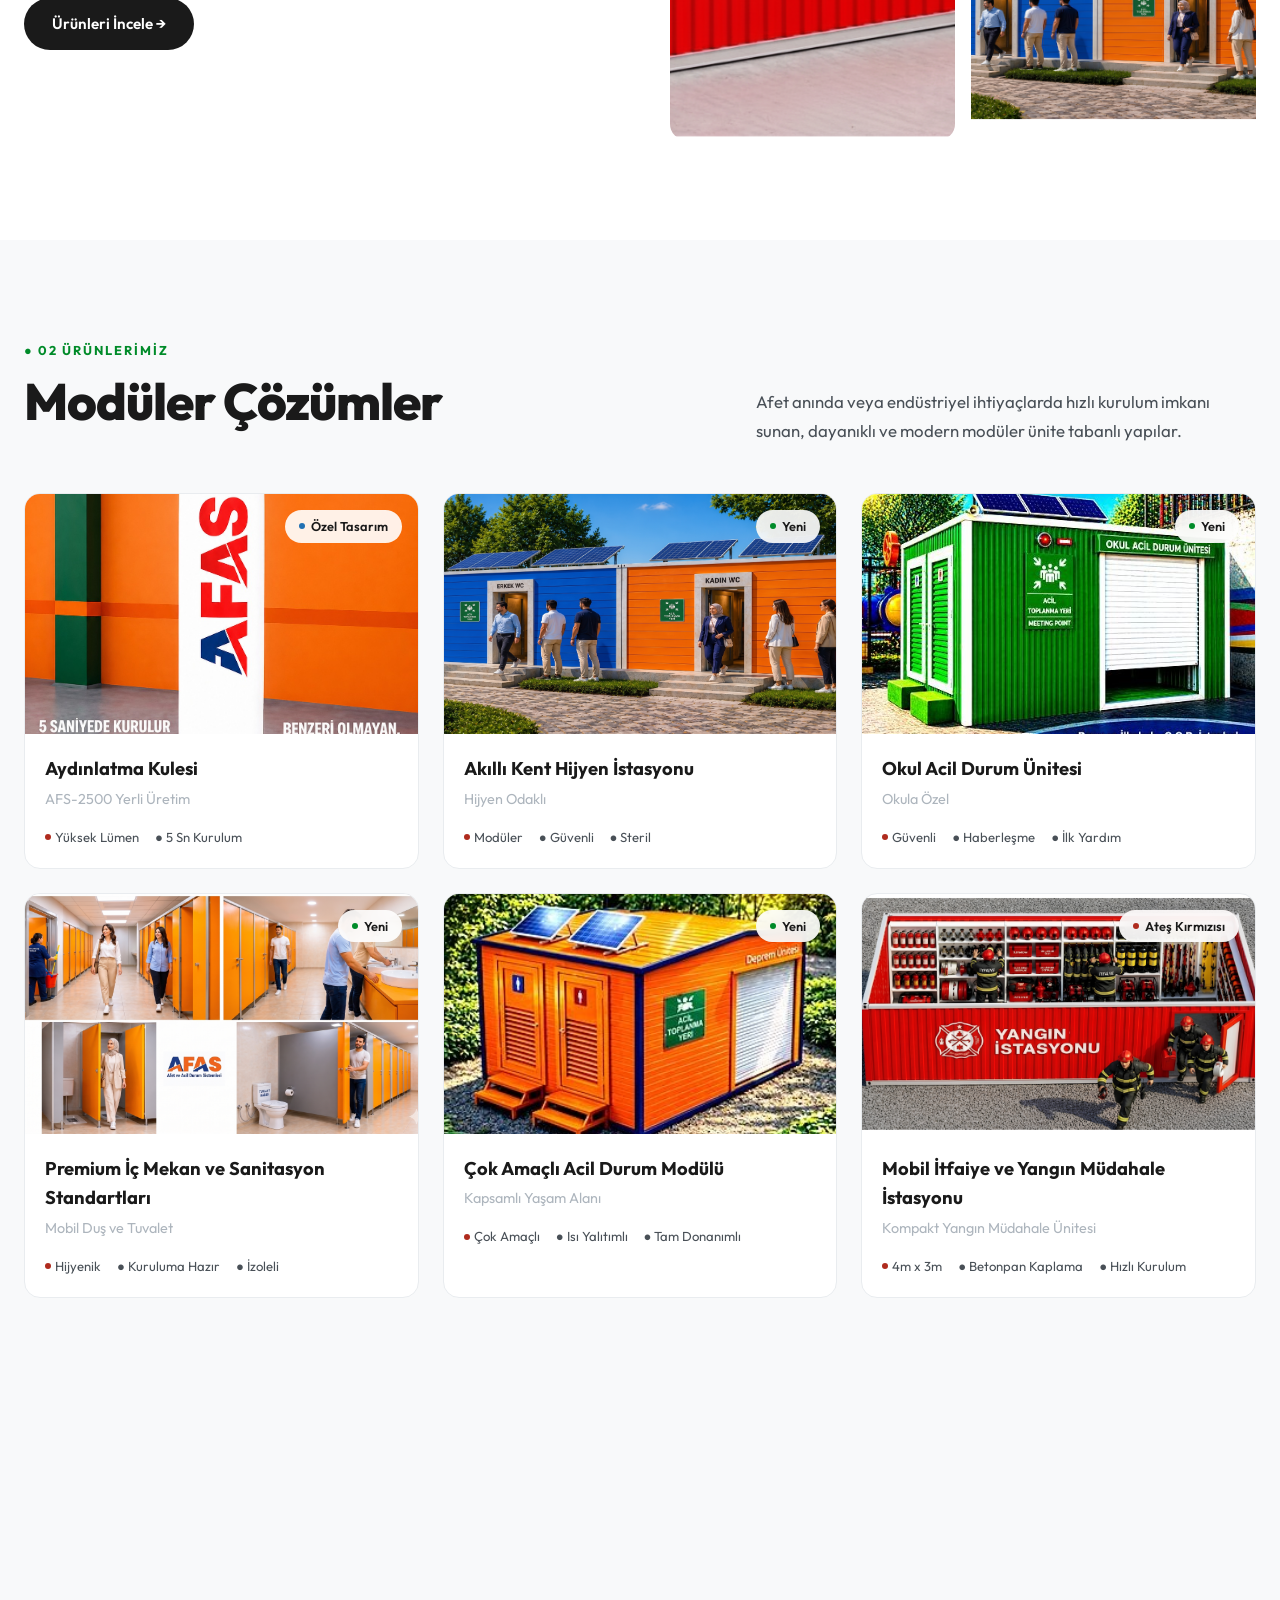
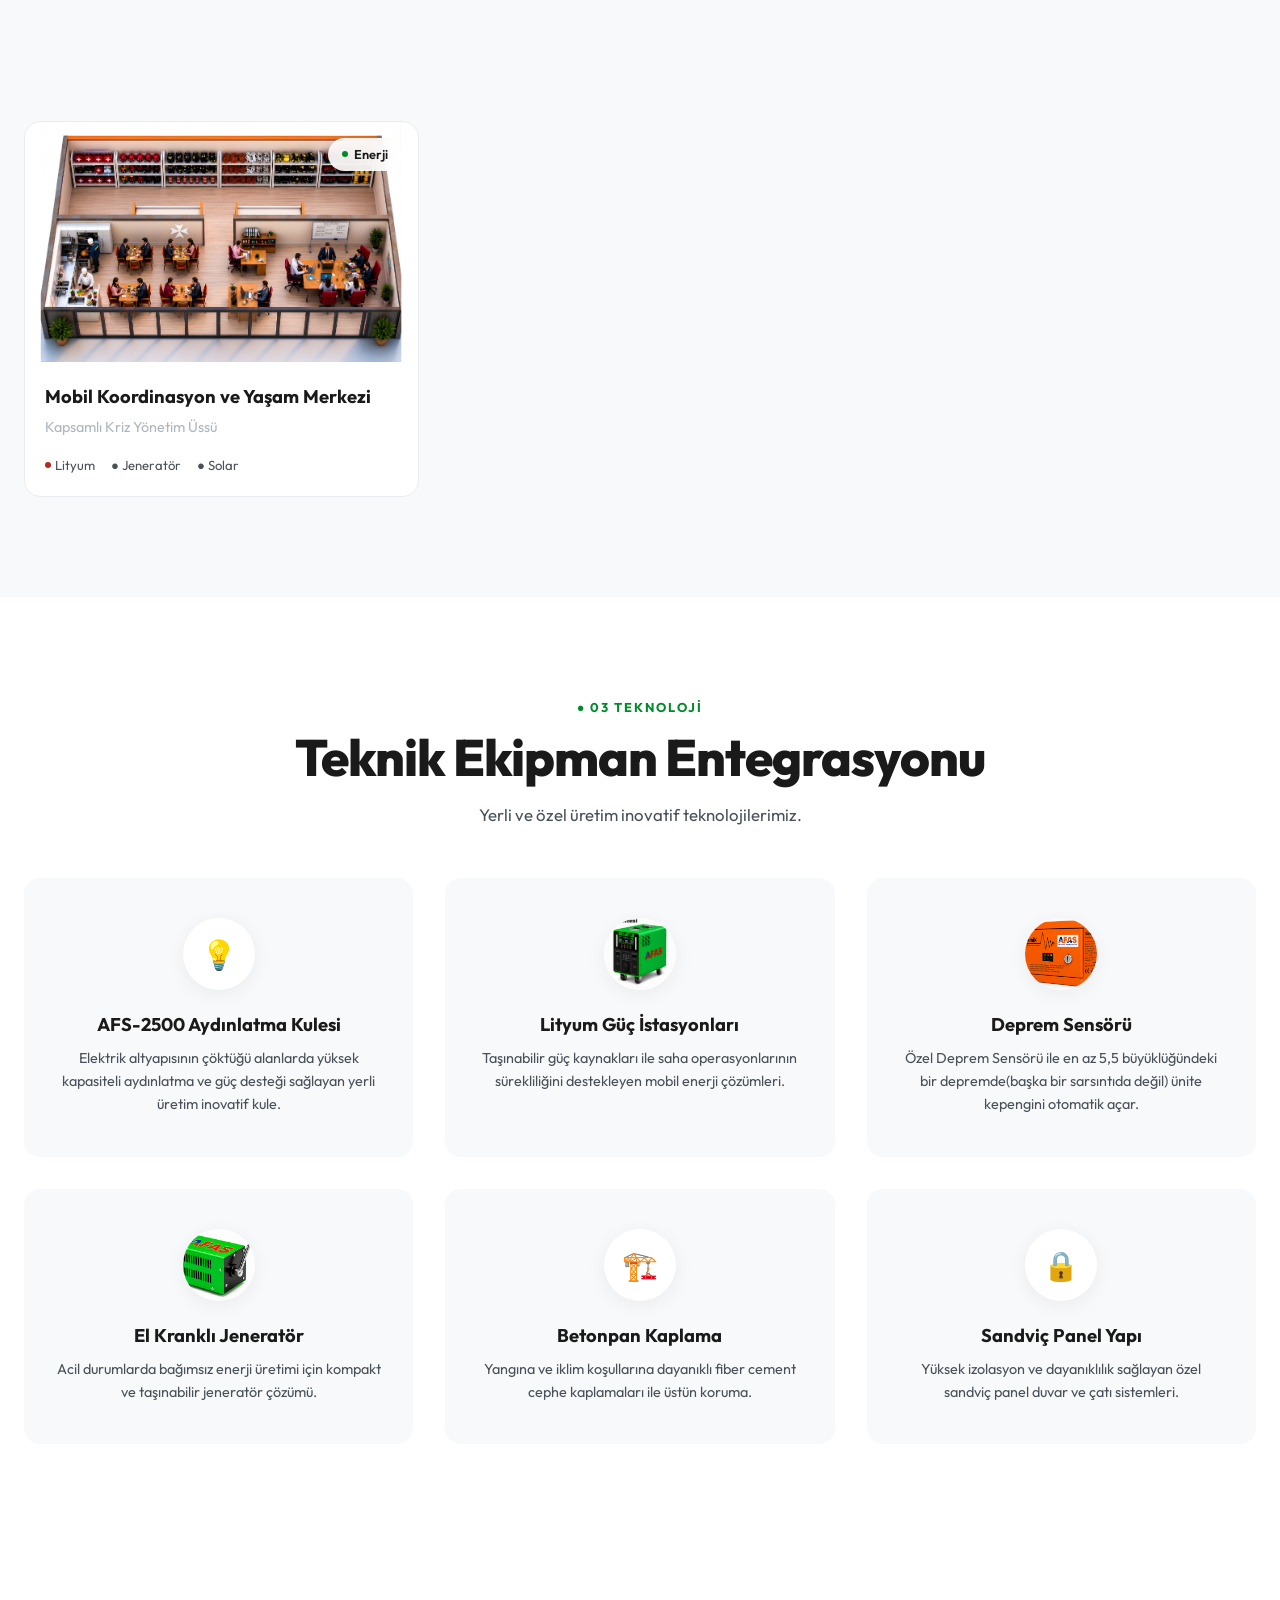
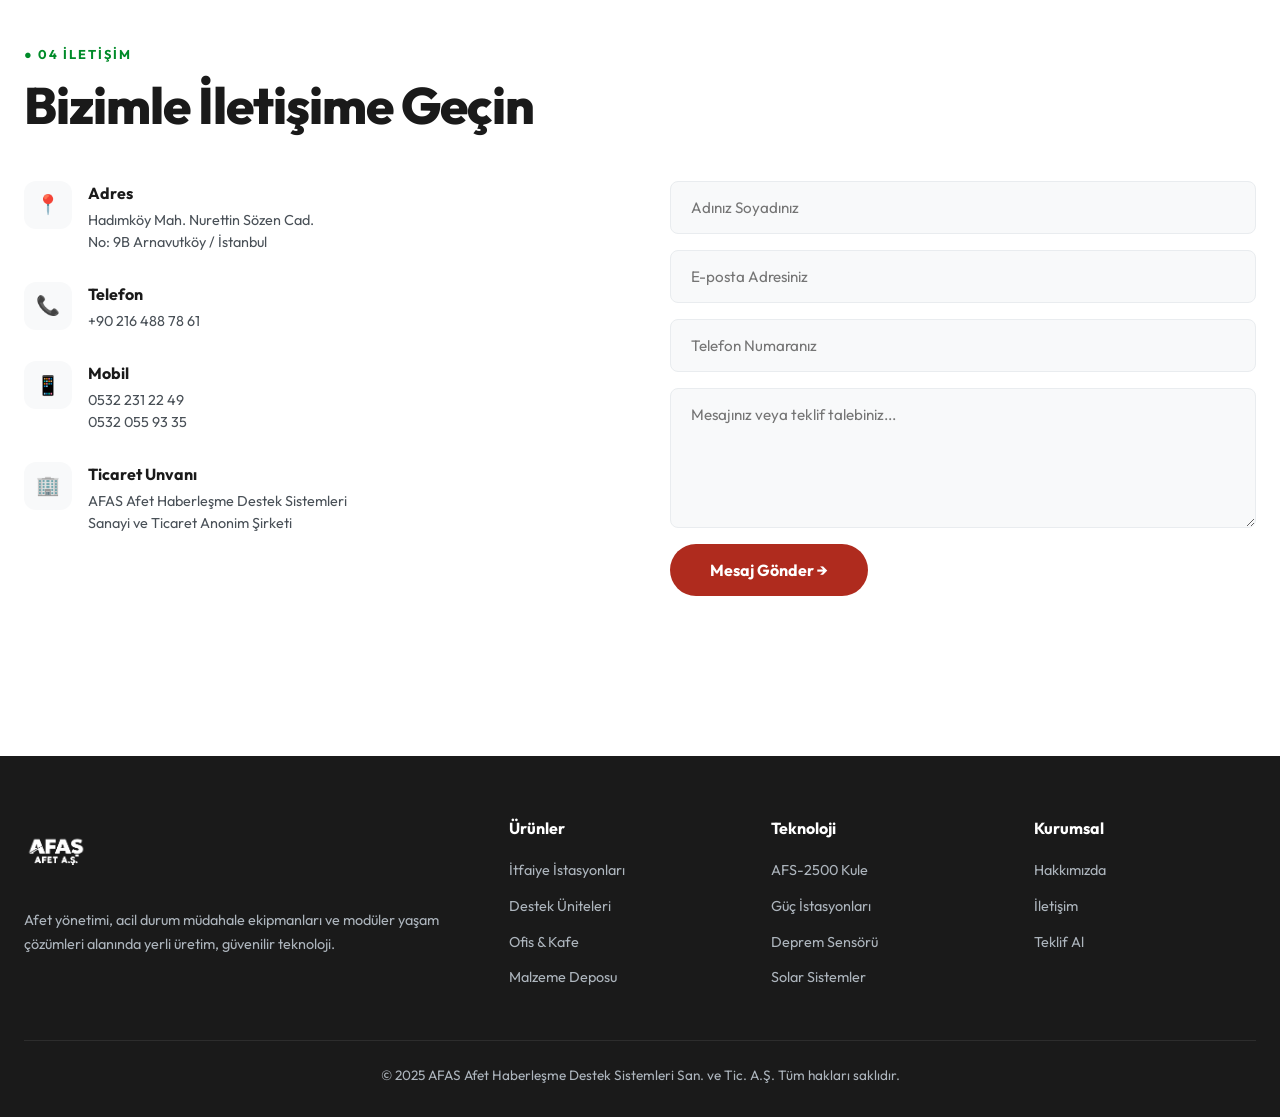
==== commit c3b12593: "Use resimler/logo.png for footer logo and styling" ====
--- a/index.html
+++ b/index.html
@@ -394,7 +394,7 @@
       <div class="footer-grid">
         <div class="footer-brand">
           <div class="logo" style="color:white; margin-bottom: 4px;">
-            <img src="images/afas-logo.svg" alt="AFAS Logo" class="logo-img" style="filter: brightness(0) invert(1);"> AFAS
+            <img src="resimler/logo.png" alt="AFAS Logo" class="logo-img" style="filter: brightness(0) invert(1); height: 80px;">
           </div>
           <p>Afet yönetimi, acil durum müdahale ekipmanları ve modüler yaşam çözümleri alanında yerli üretim, güvenilir teknoloji.</p>
         </div>
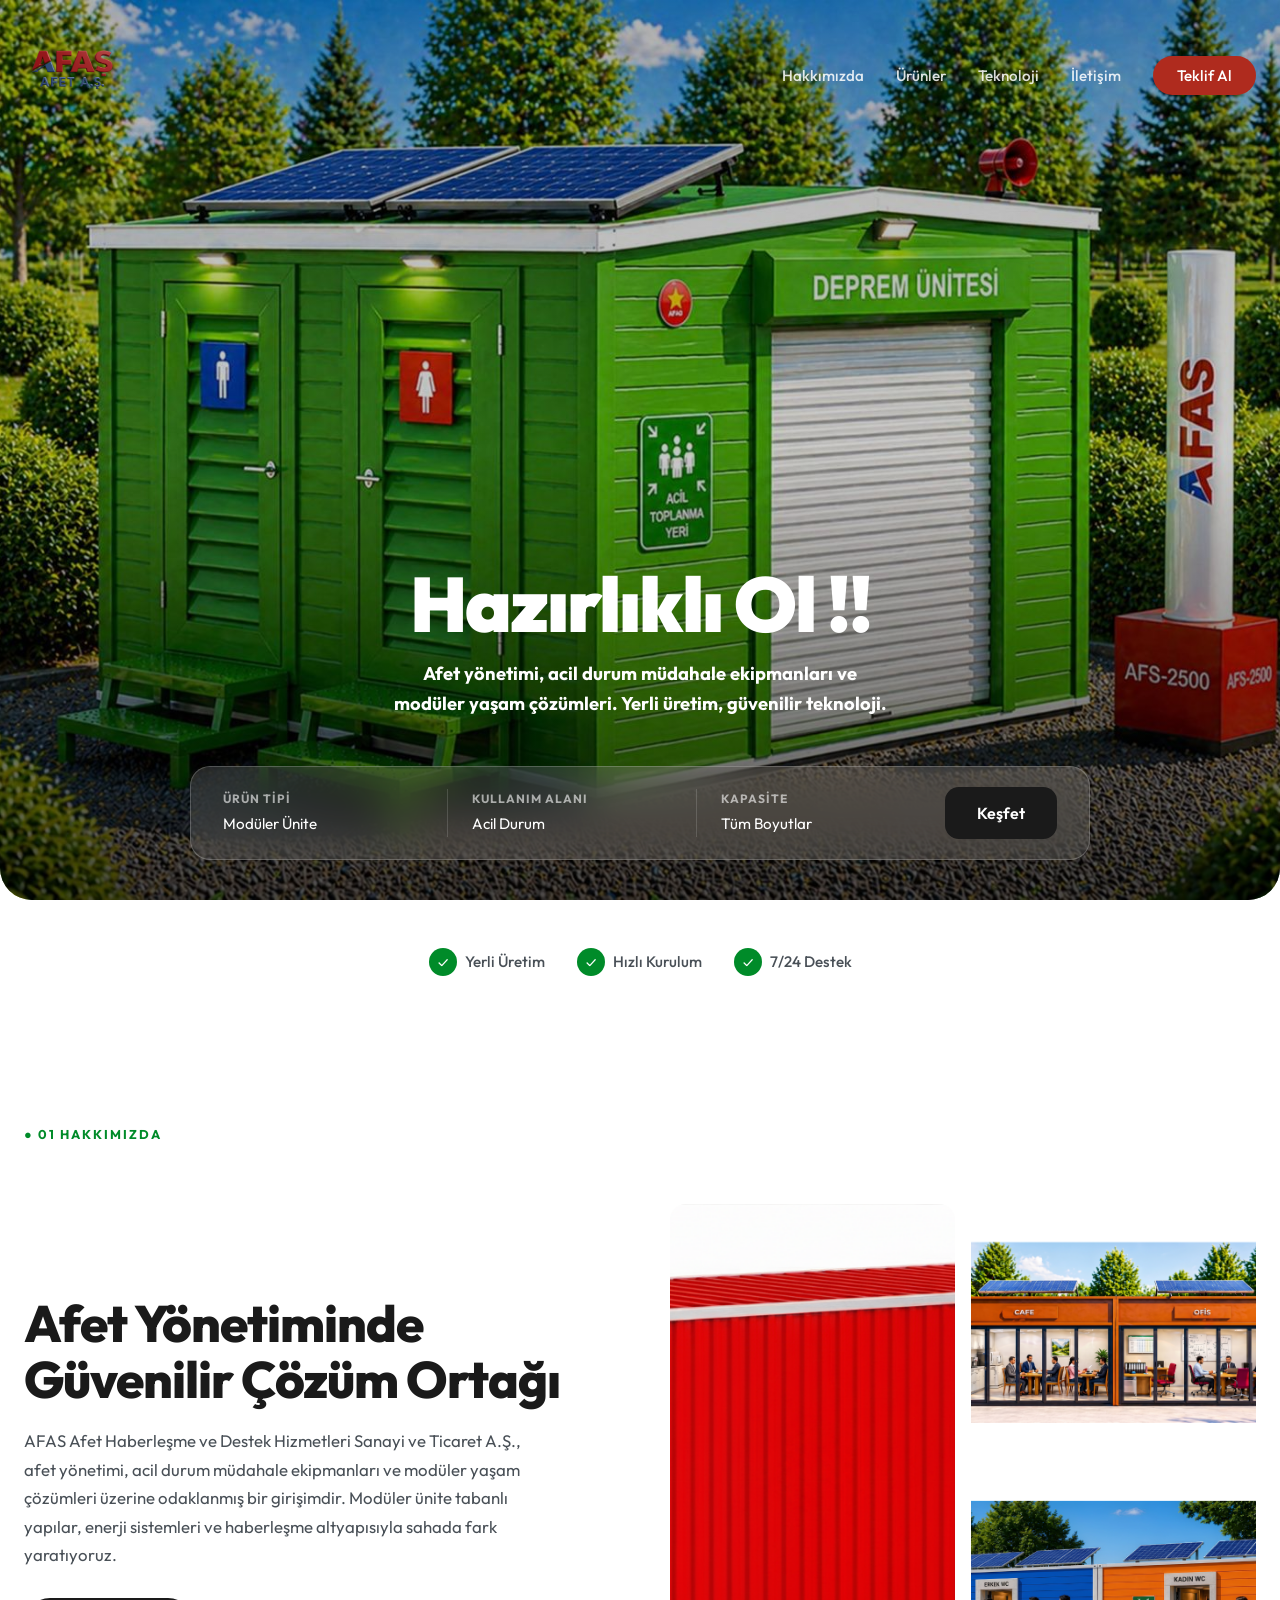
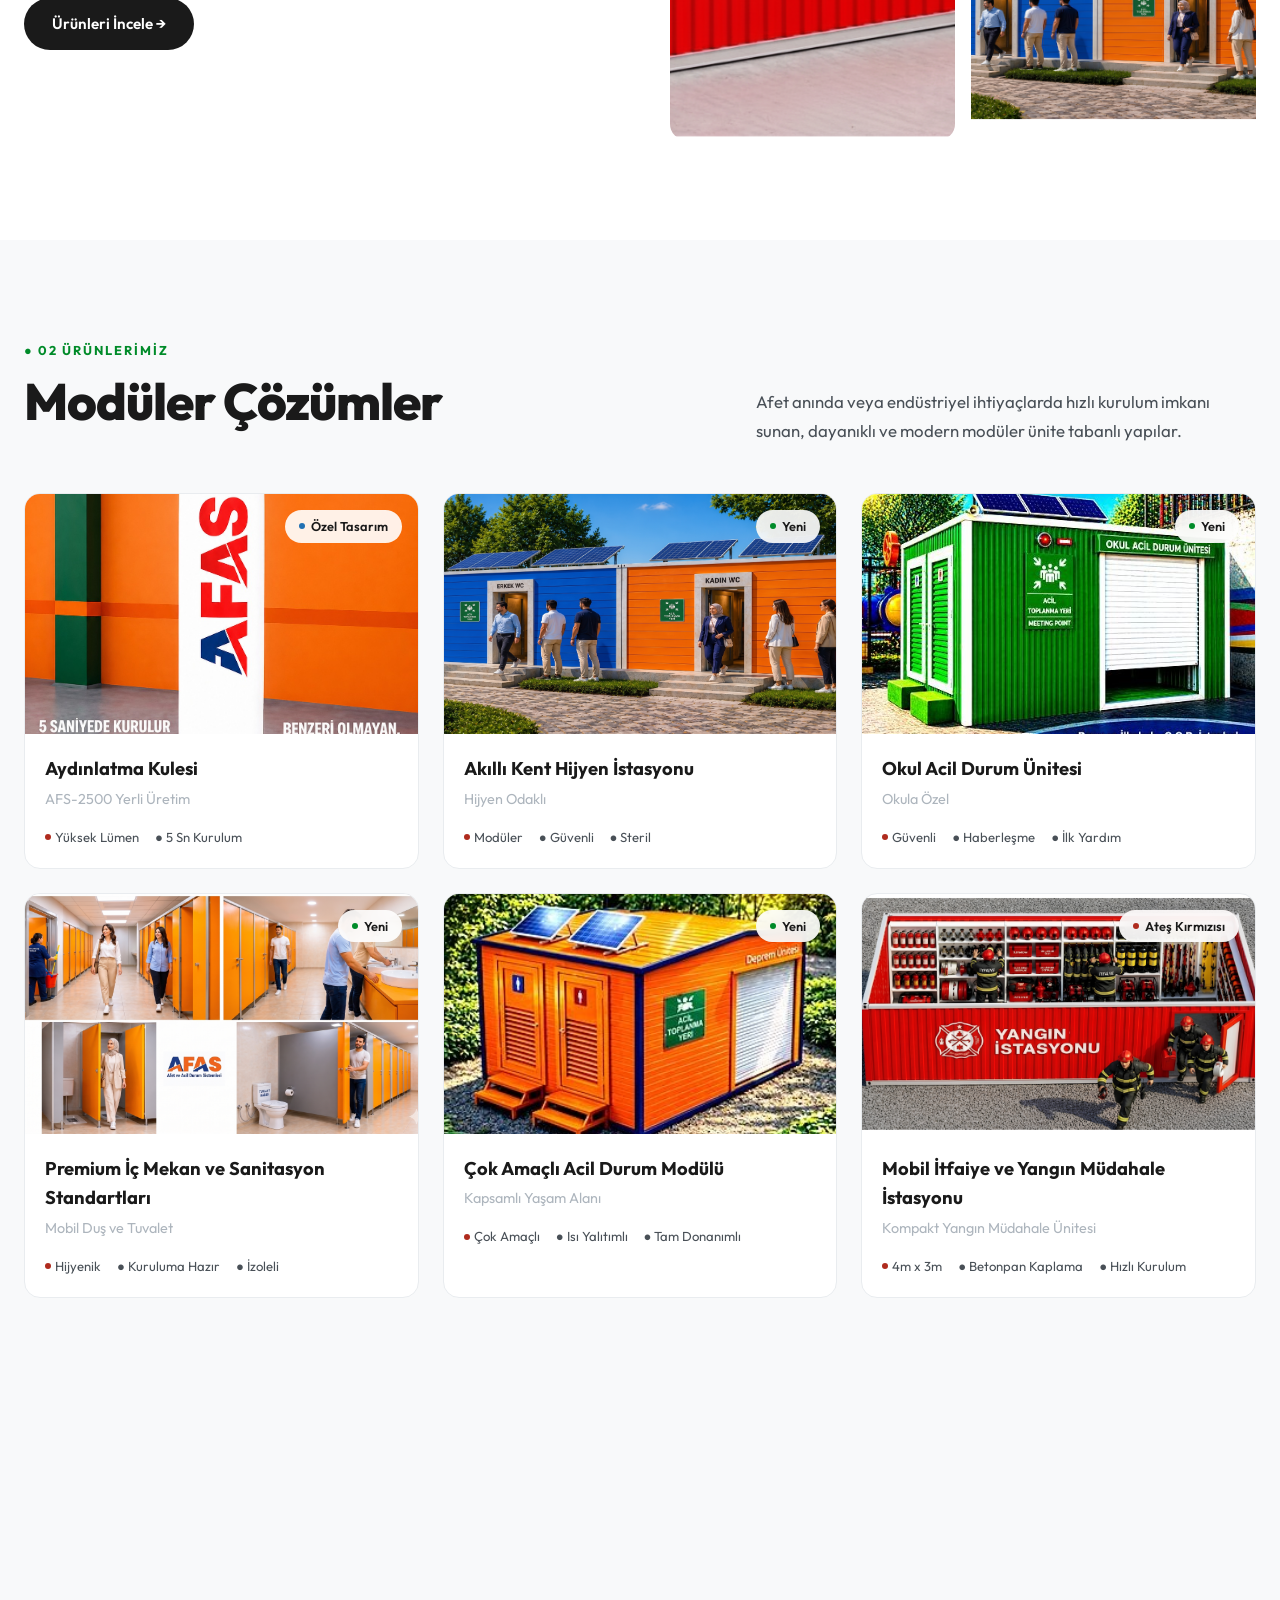
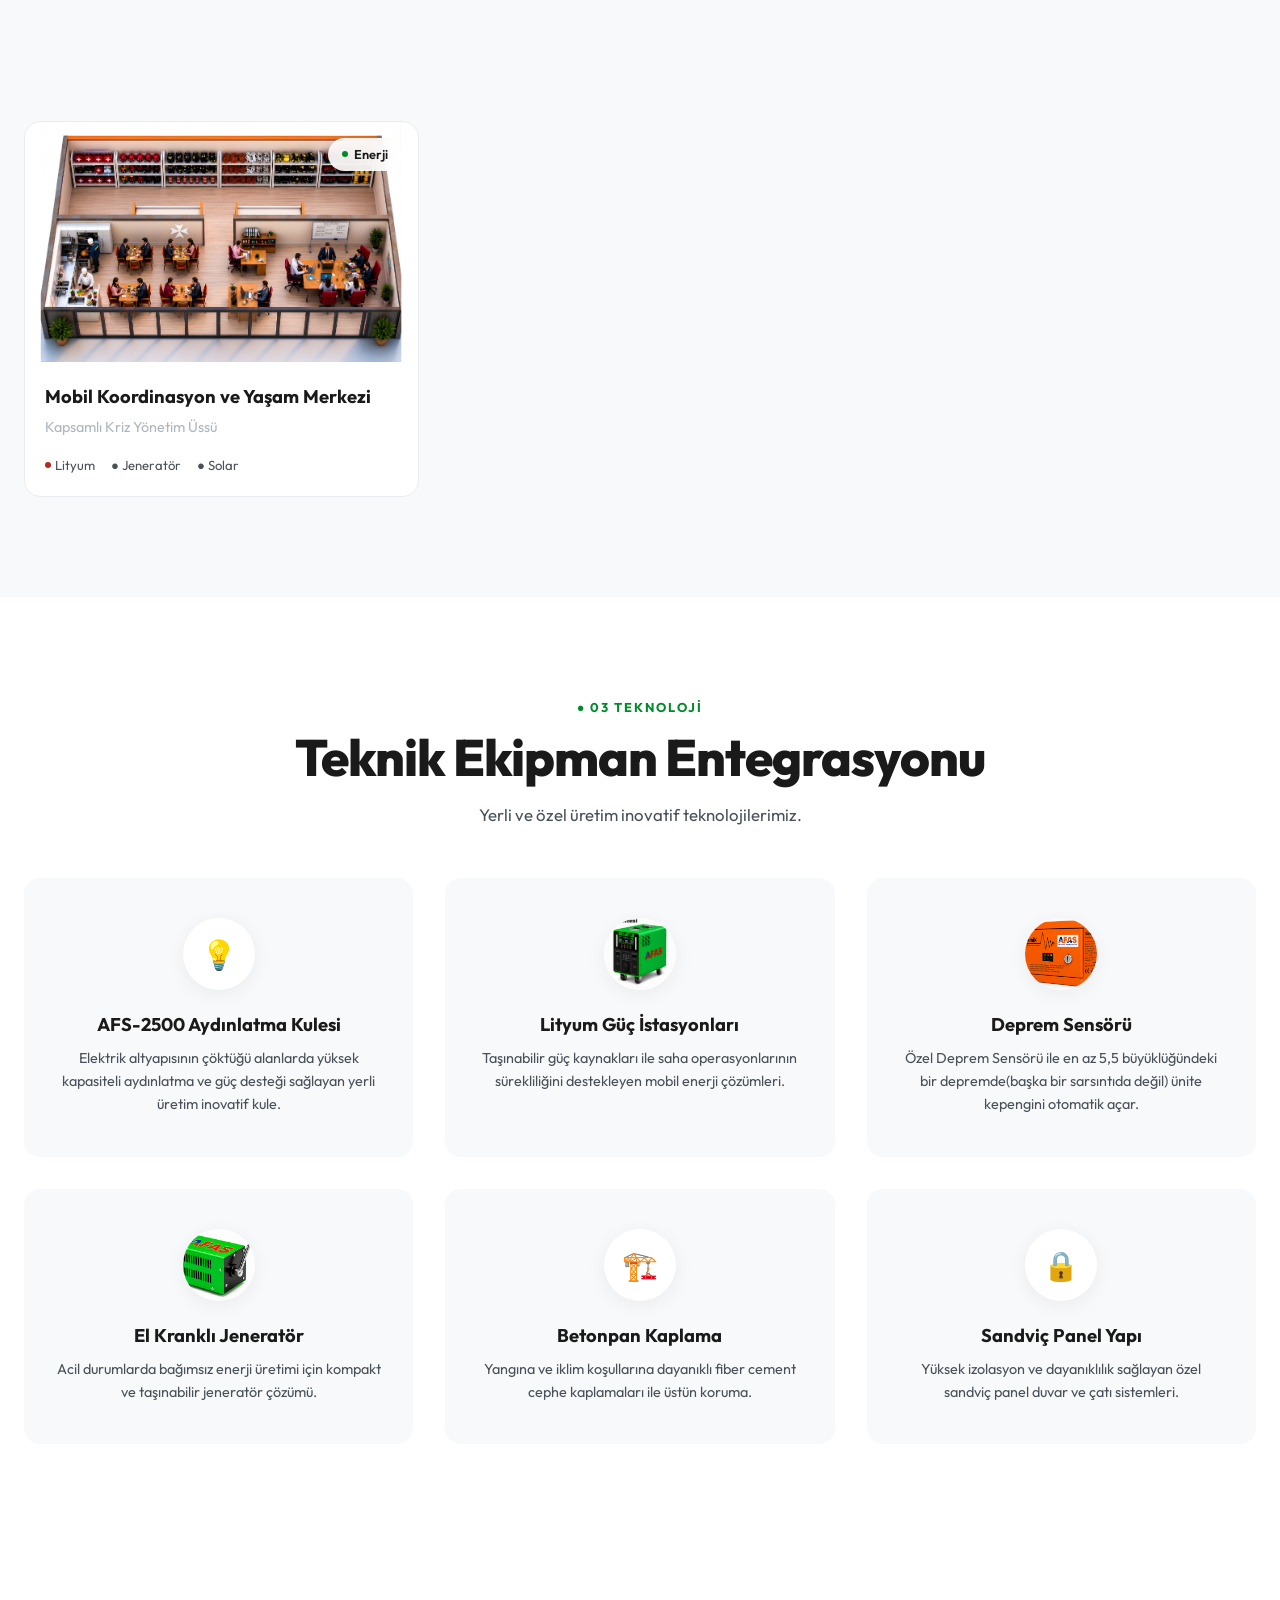
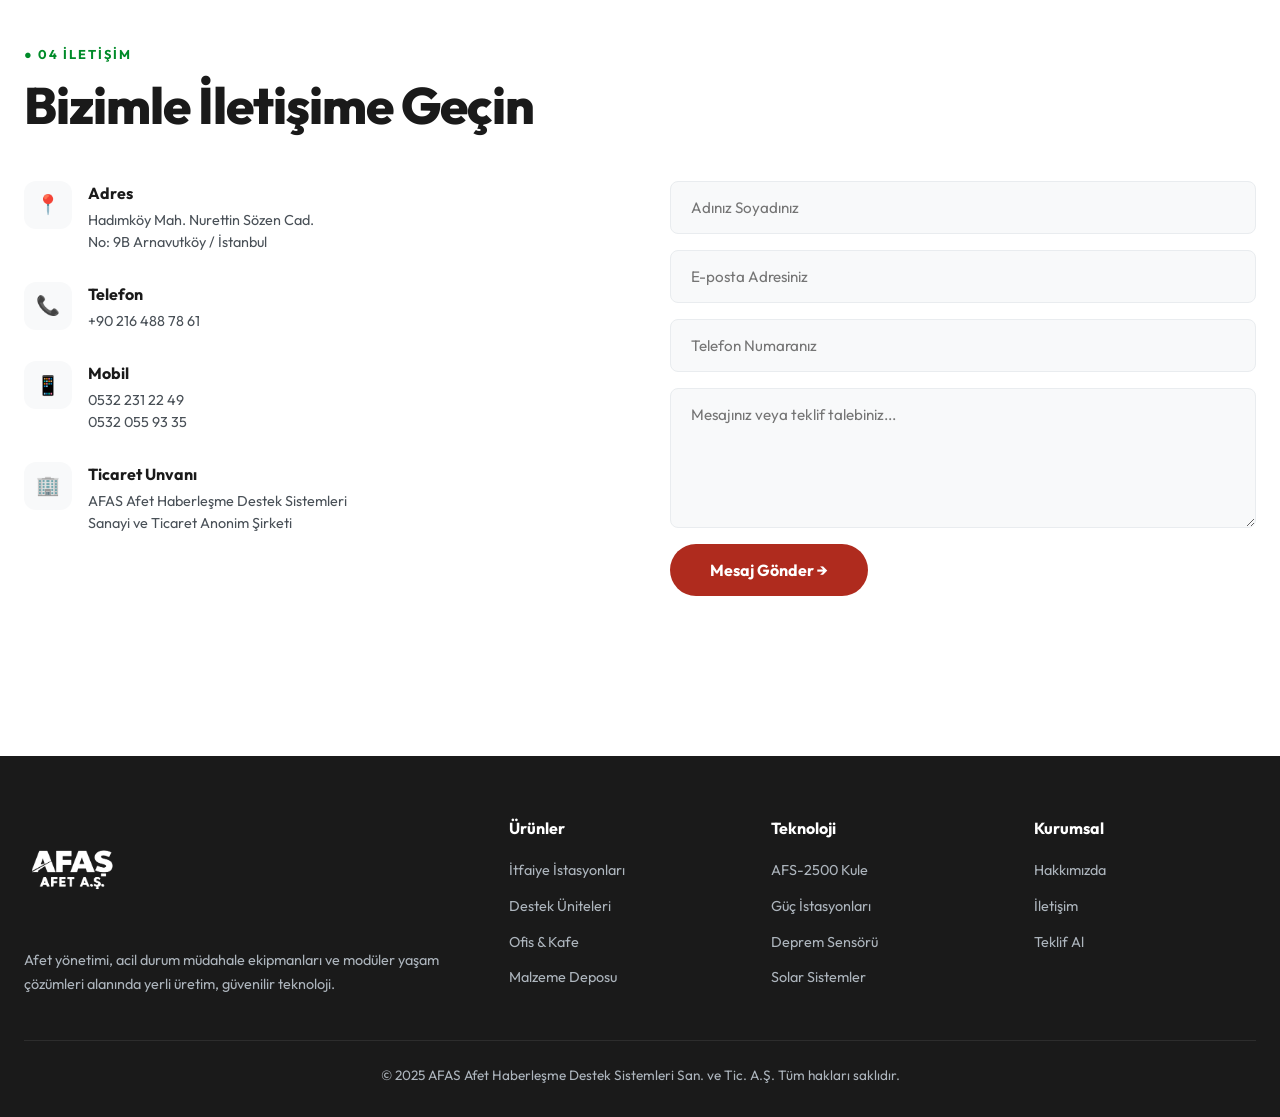
==== commit fd047bd0: "Increase footer logo size to 120px for better proportion" ====
--- a/index.html
+++ b/index.html
@@ -394,7 +394,7 @@
       <div class="footer-grid">
         <div class="footer-brand">
           <div class="logo" style="color:white; margin-bottom: 4px;">
-            <img src="resimler/logo.png" alt="AFAS Logo" class="logo-img" style="filter: brightness(0) invert(1); height: 80px;">
+            <img src="resimler/logo.png" alt="AFAS Logo" class="logo-img" style="filter: brightness(0) invert(1); height: 120px;">
           </div>
           <p>Afet yönetimi, acil durum müdahale ekipmanları ve modüler yaşam çözümleri alanında yerli üretim, güvenilir teknoloji.</p>
         </div>
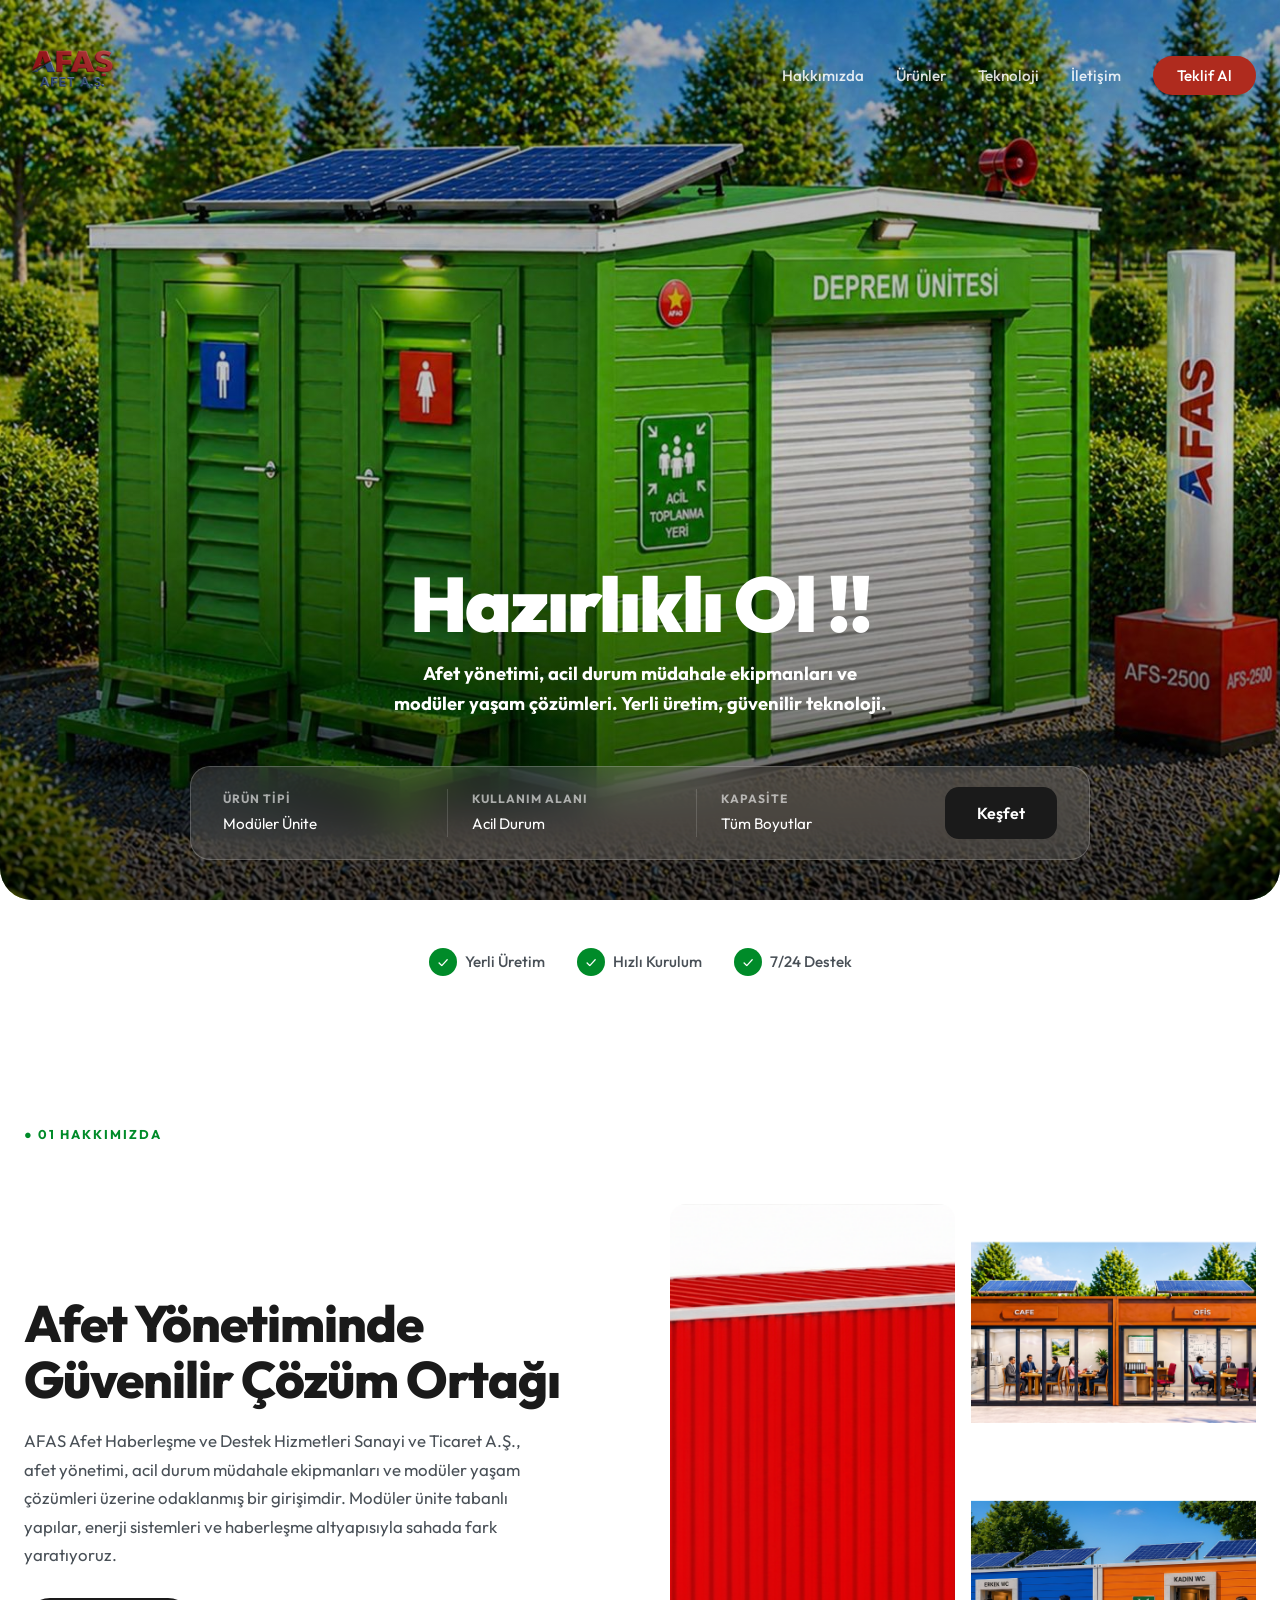
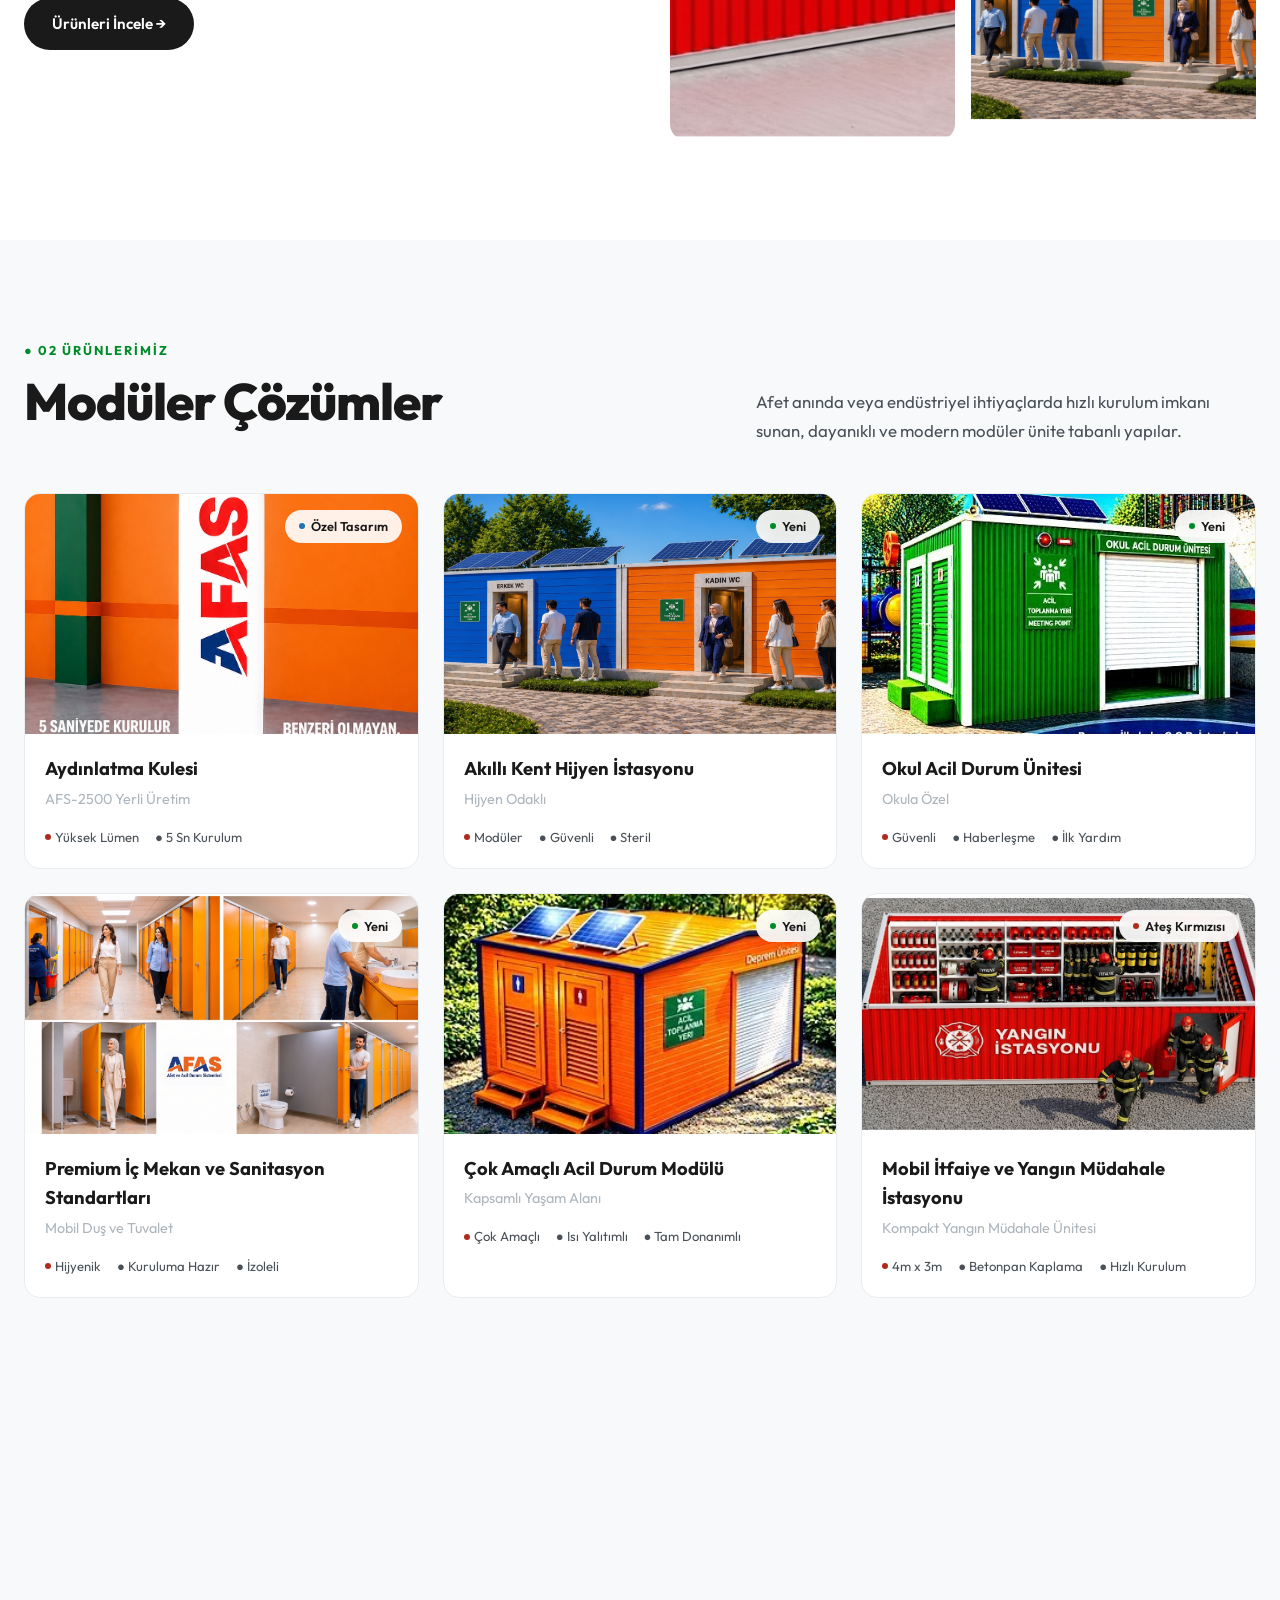
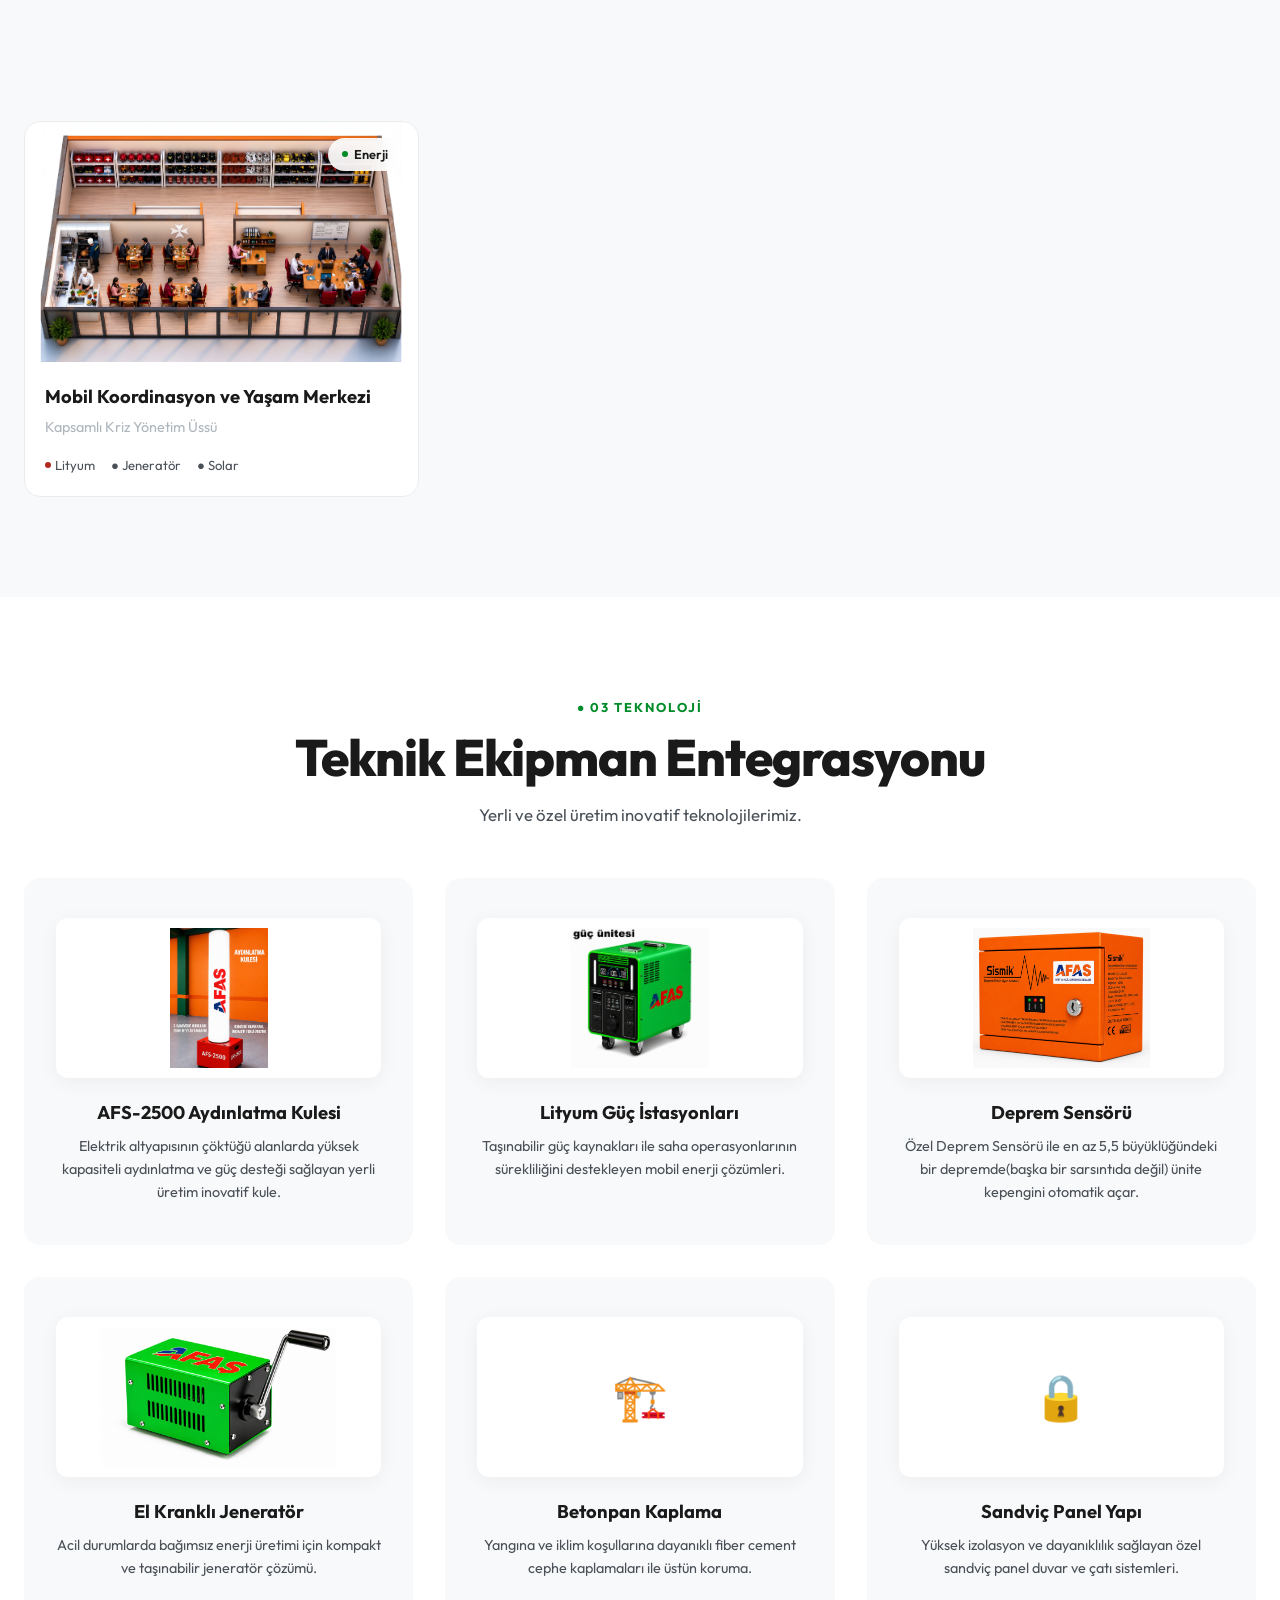
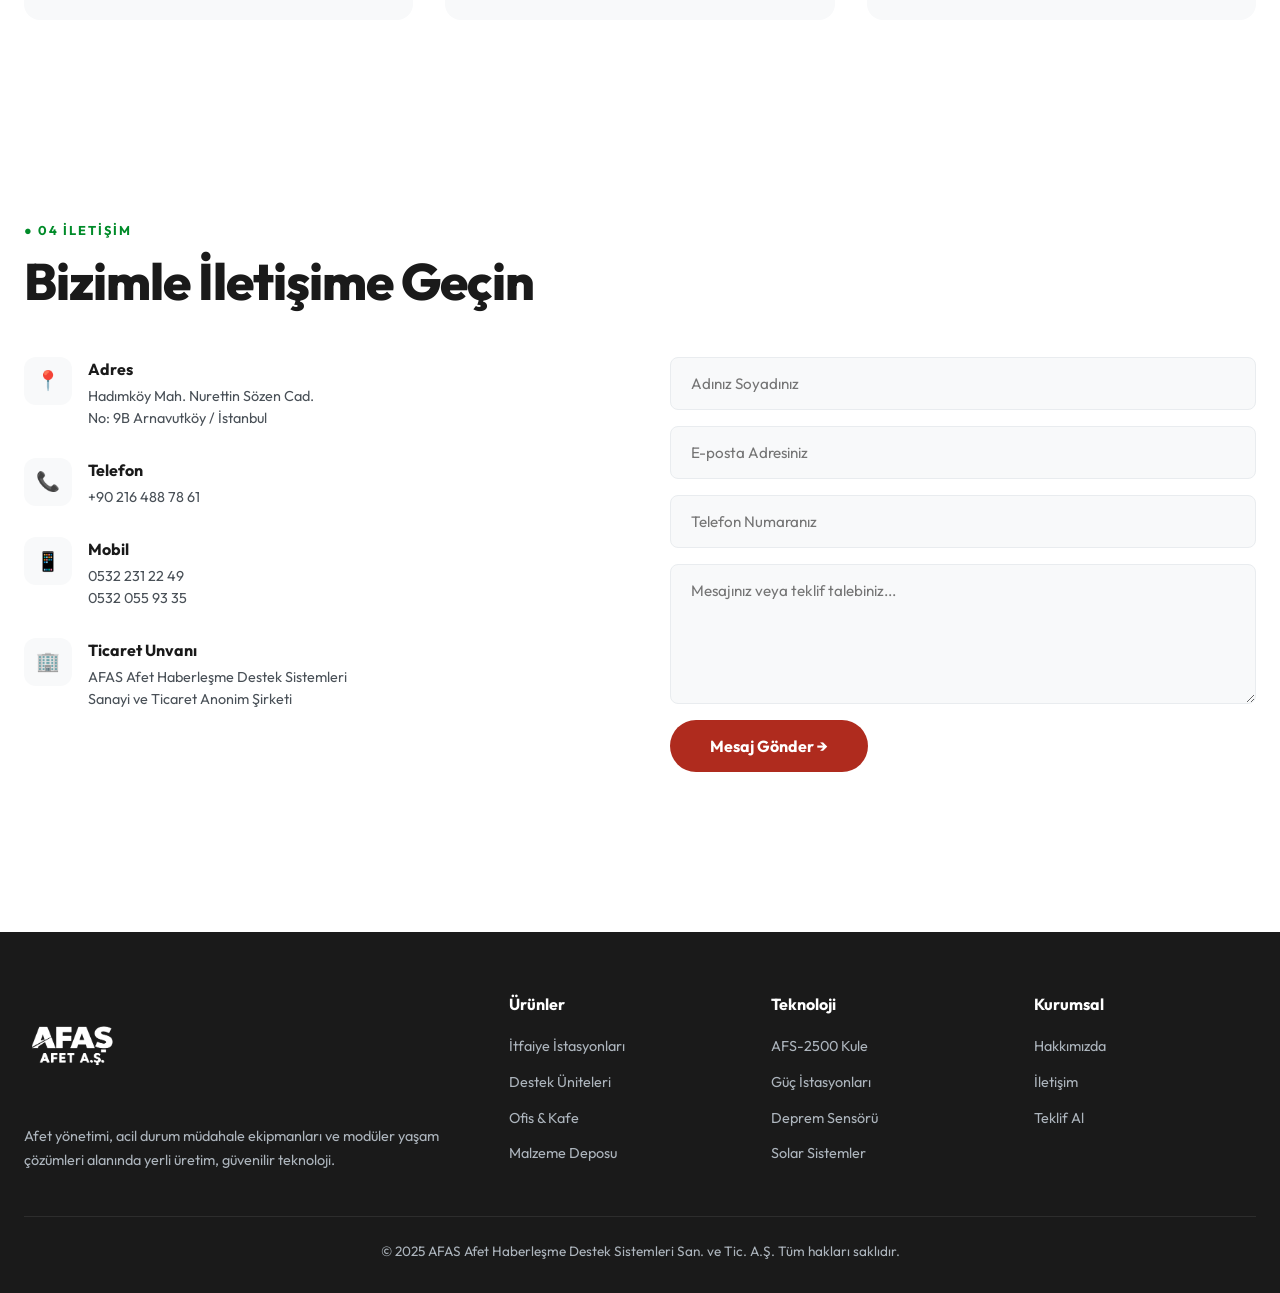
==== commit daa0028b: "Introduce rectangular tech-card-media boxes with full scale product images" ====
--- a/index.html
+++ b/index.html
@@ -300,38 +300,40 @@
       </div>
       <div class="tech-grid">
         <div class="tech-card fade-up">
-          <div class="tech-card-icon">💡</div>
+          <div class="tech-card-media">
+            <img src="resimler/yeni5.jpeg" alt="AFS-2500 Aydınlatma Kulesi">
+          </div>
           <h3 class="tech-card-title">AFS-2500 Aydınlatma Kulesi</h3>
           <p class="tech-card-desc">Elektrik altyapısının çöktüğü alanlarda yüksek kapasiteli aydınlatma ve güç desteği sağlayan yerli üretim inovatif kule.</p>
         </div>
         <div class="tech-card fade-up">
-          <div class="tech-card-icon">
-            <img src="resimler/lityumbatarya.jpeg" alt="Lityum Güç İstasyonları" style="width: 100%; height: 100%; object-fit: cover; border-radius: 50%;">
+          <div class="tech-card-media">
+            <img src="resimler/lityumbatarya.jpeg" alt="Lityum Güç İstasyonları">
           </div>
           <h3 class="tech-card-title">Lityum Güç İstasyonları</h3>
           <p class="tech-card-desc">Taşınabilir güç kaynakları ile saha operasyonlarının sürekliliğini destekleyen mobil enerji çözümleri.</p>
         </div>
         <div class="tech-card fade-up">
-          <div class="tech-card-icon">
-            <img src="resimler/depremsensörü.jpeg" alt="Deprem Sensörü" style="width: 100%; height: 100%; object-fit: cover; border-radius: 50%;">
+          <div class="tech-card-media">
+            <img src="resimler/depremsensörü.jpeg" alt="Deprem Sensörü">
           </div>
           <h3 class="tech-card-title">Deprem Sensörü</h3>
           <p class="tech-card-desc">Özel Deprem Sensörü ile en az 5,5 büyüklüğündeki bir depremde(başka bir sarsıntıda değil) ünite kepengini otomatik açar.</p>
         </div>
         <div class="tech-card fade-up">
-          <div class="tech-card-icon">
-            <img src="resimler/elkranklıjeneratör.jpeg" alt="El Kranklı Jeneratör" style="width: 100%; height: 100%; object-fit: cover; border-radius: 50%;">
+          <div class="tech-card-media">
+            <img src="resimler/elkranklıjeneratör.jpeg" alt="El Kranklı Jeneratör">
           </div>
           <h3 class="tech-card-title">El Kranklı Jeneratör</h3>
           <p class="tech-card-desc">Acil durumlarda bağımsız enerji üretimi için kompakt ve taşınabilir jeneratör çözümü.</p>
         </div>
         <div class="tech-card fade-up">
-          <div class="tech-card-icon">🏗️</div>
+          <div class="tech-card-media">🏗️</div>
           <h3 class="tech-card-title">Betonpan Kaplama</h3>
           <p class="tech-card-desc">Yangına ve iklim koşullarına dayanıklı fiber cement cephe kaplamaları ile üstün koruma.</p>
         </div>
         <div class="tech-card fade-up">
-          <div class="tech-card-icon">🔒</div>
+          <div class="tech-card-media">🔒</div>
           <h3 class="tech-card-title">Sandviç Panel Yapı</h3>
           <p class="tech-card-desc">Yüksek izolasyon ve dayanıklılık sağlayan özel sandviç panel duvar ve çatı sistemleri.</p>
         </div>
--- a/style.css
+++ b/style.css
@@ -508,6 +508,27 @@
   box-shadow: 0 4px 20px rgba(0,0,0,0.06);
 }
 
+.tech-card-media {
+  height: 160px;
+  margin: 0 auto 20px;
+  border-radius: 12px;
+  display: flex;
+  align-items: center;
+  justify-content: center;
+  background: white;
+  box-shadow: 0 4px 20px rgba(0,0,0,0.05);
+  overflow: hidden;
+  font-size: 2.8rem;
+  transition: var(--transition);
+}
+
+.tech-card-media img {
+  width: 100%;
+  height: 100%;
+  object-fit: contain;
+  padding: 10px;
+}
+
 .tech-card-title {
   font-size: 1.15rem;
   font-weight: 700;
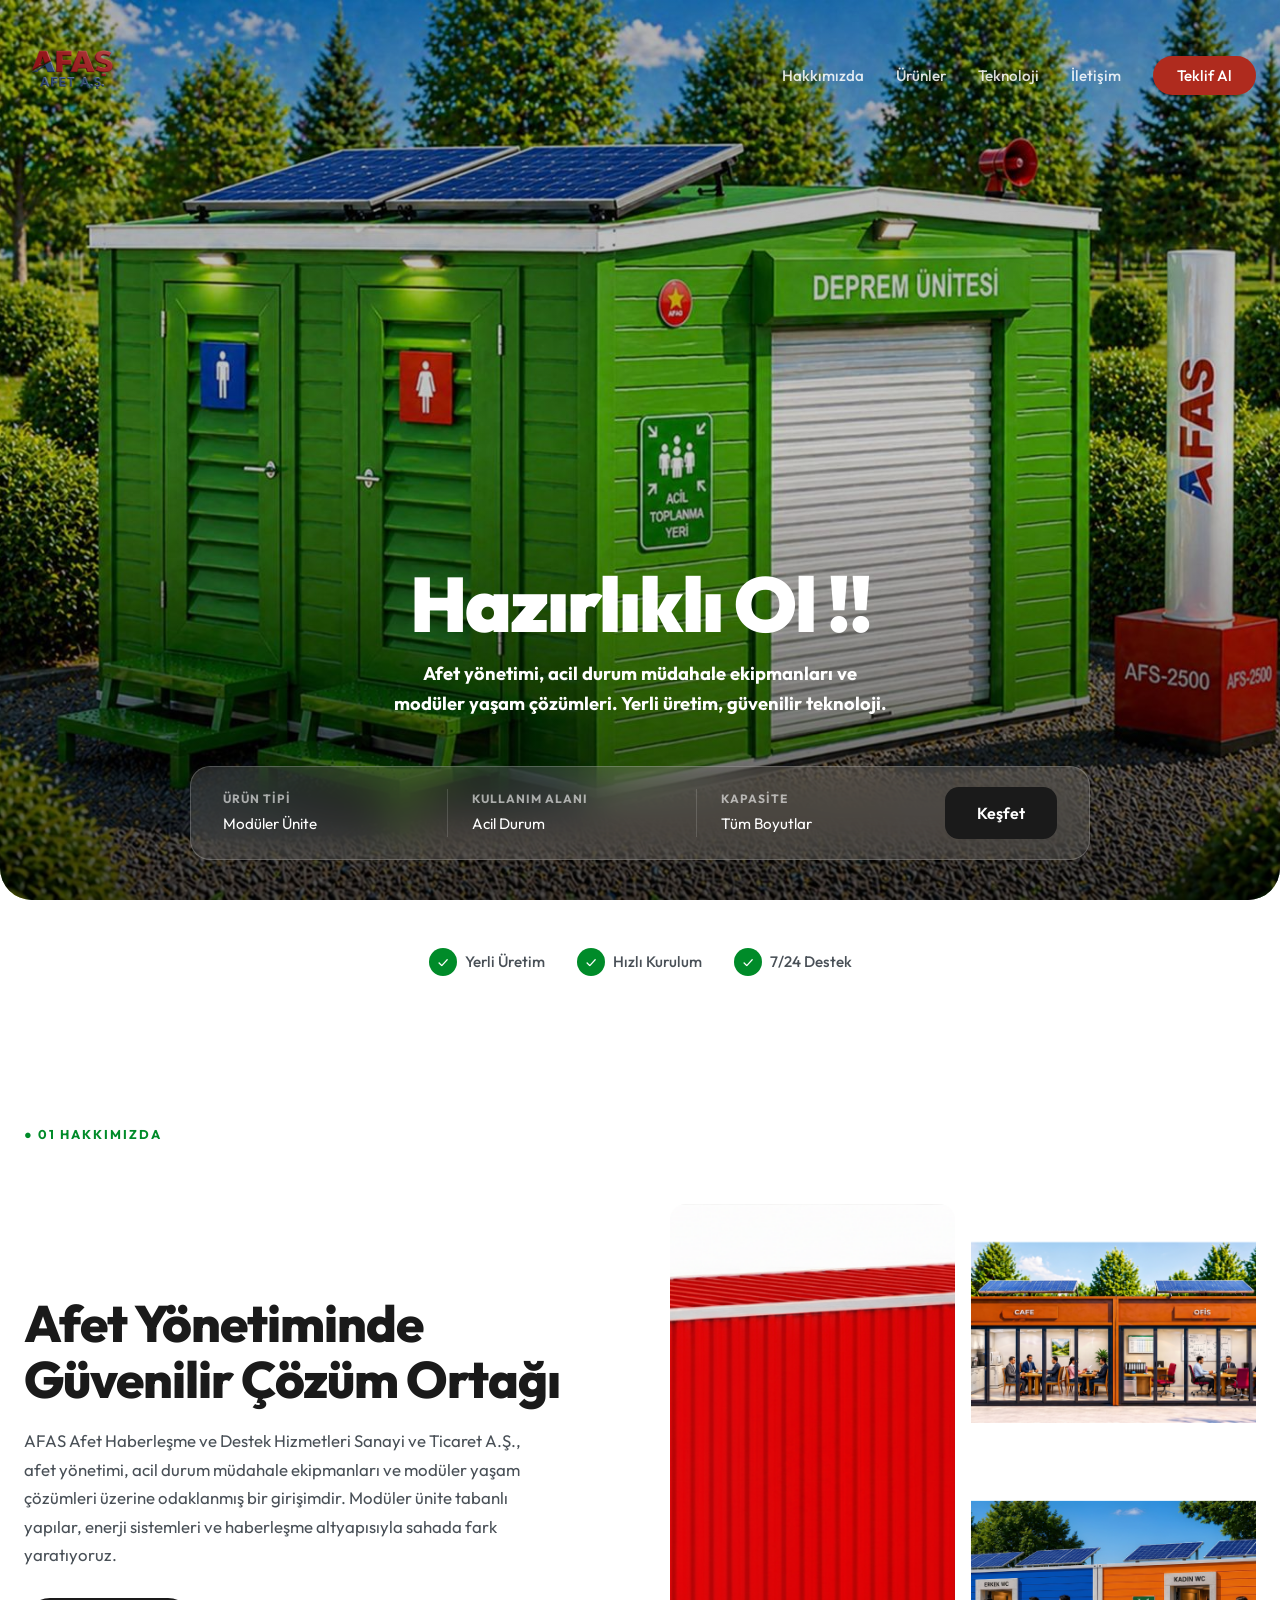
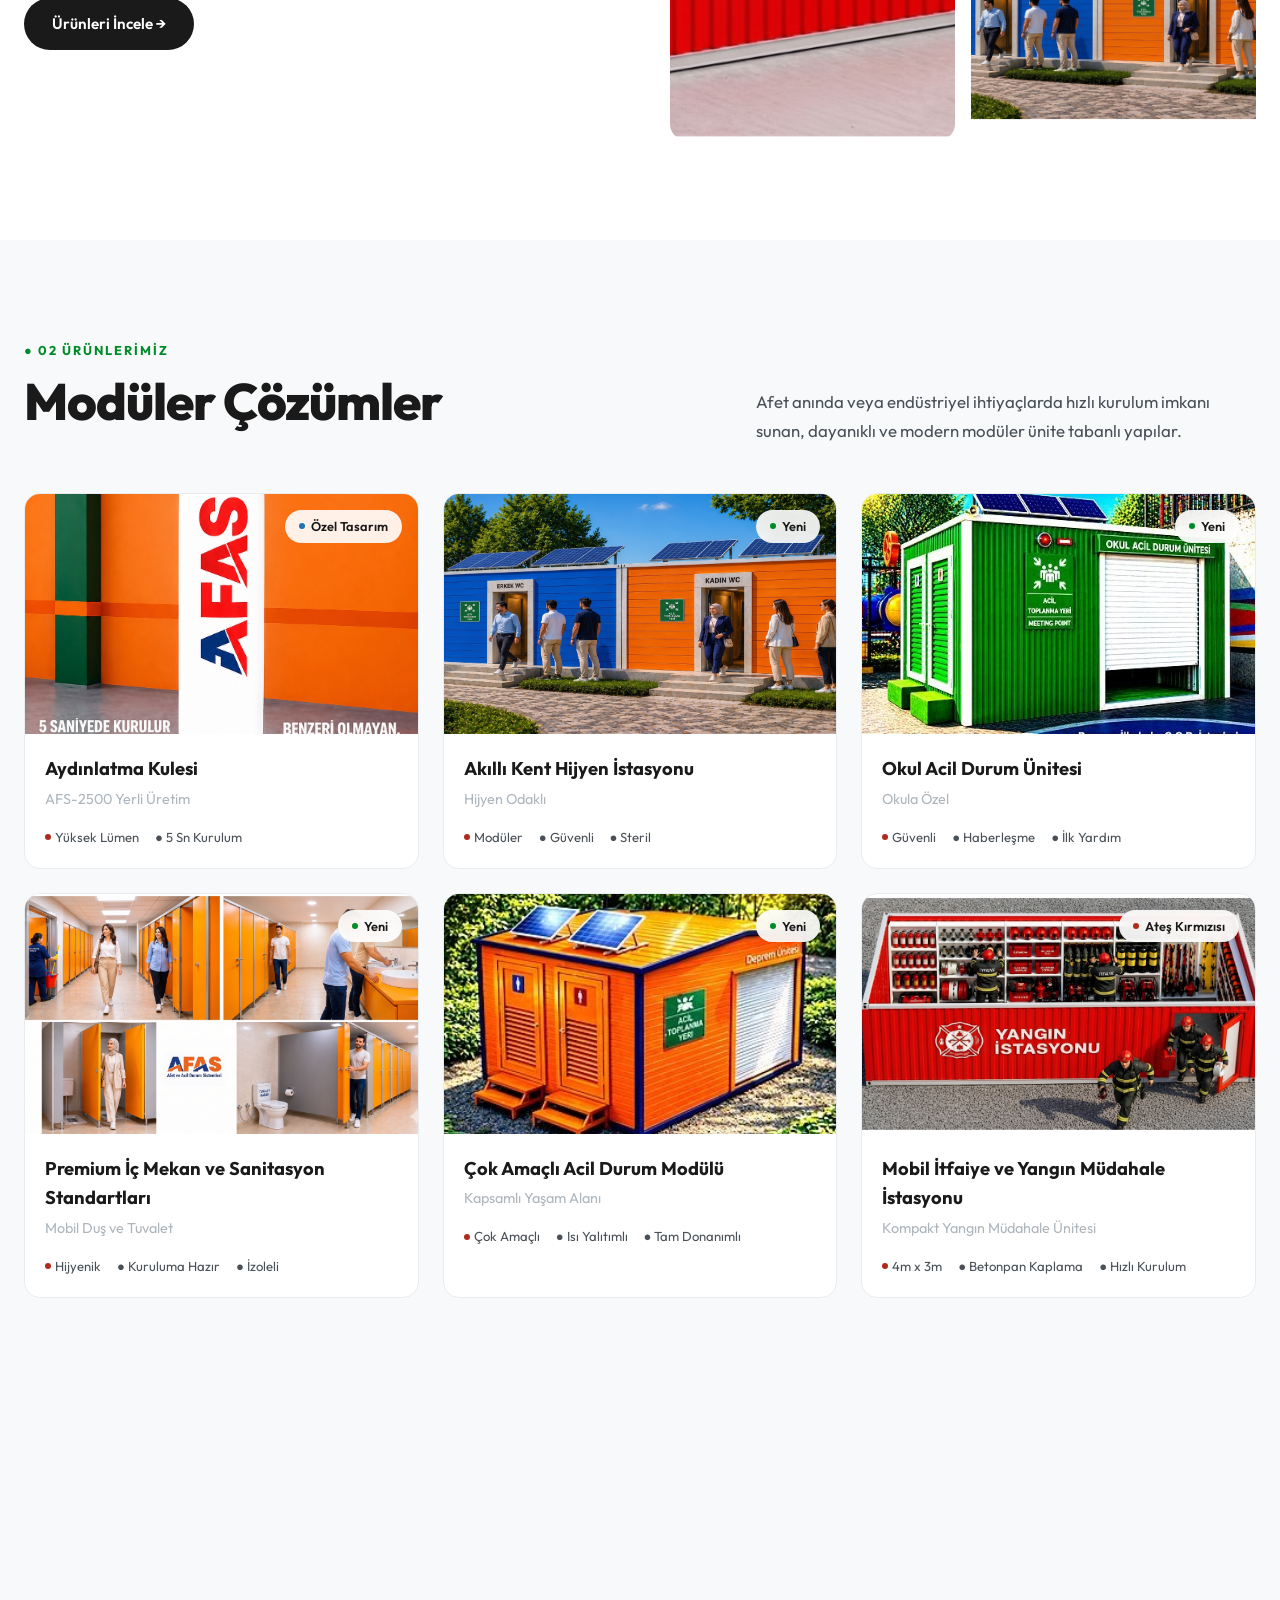
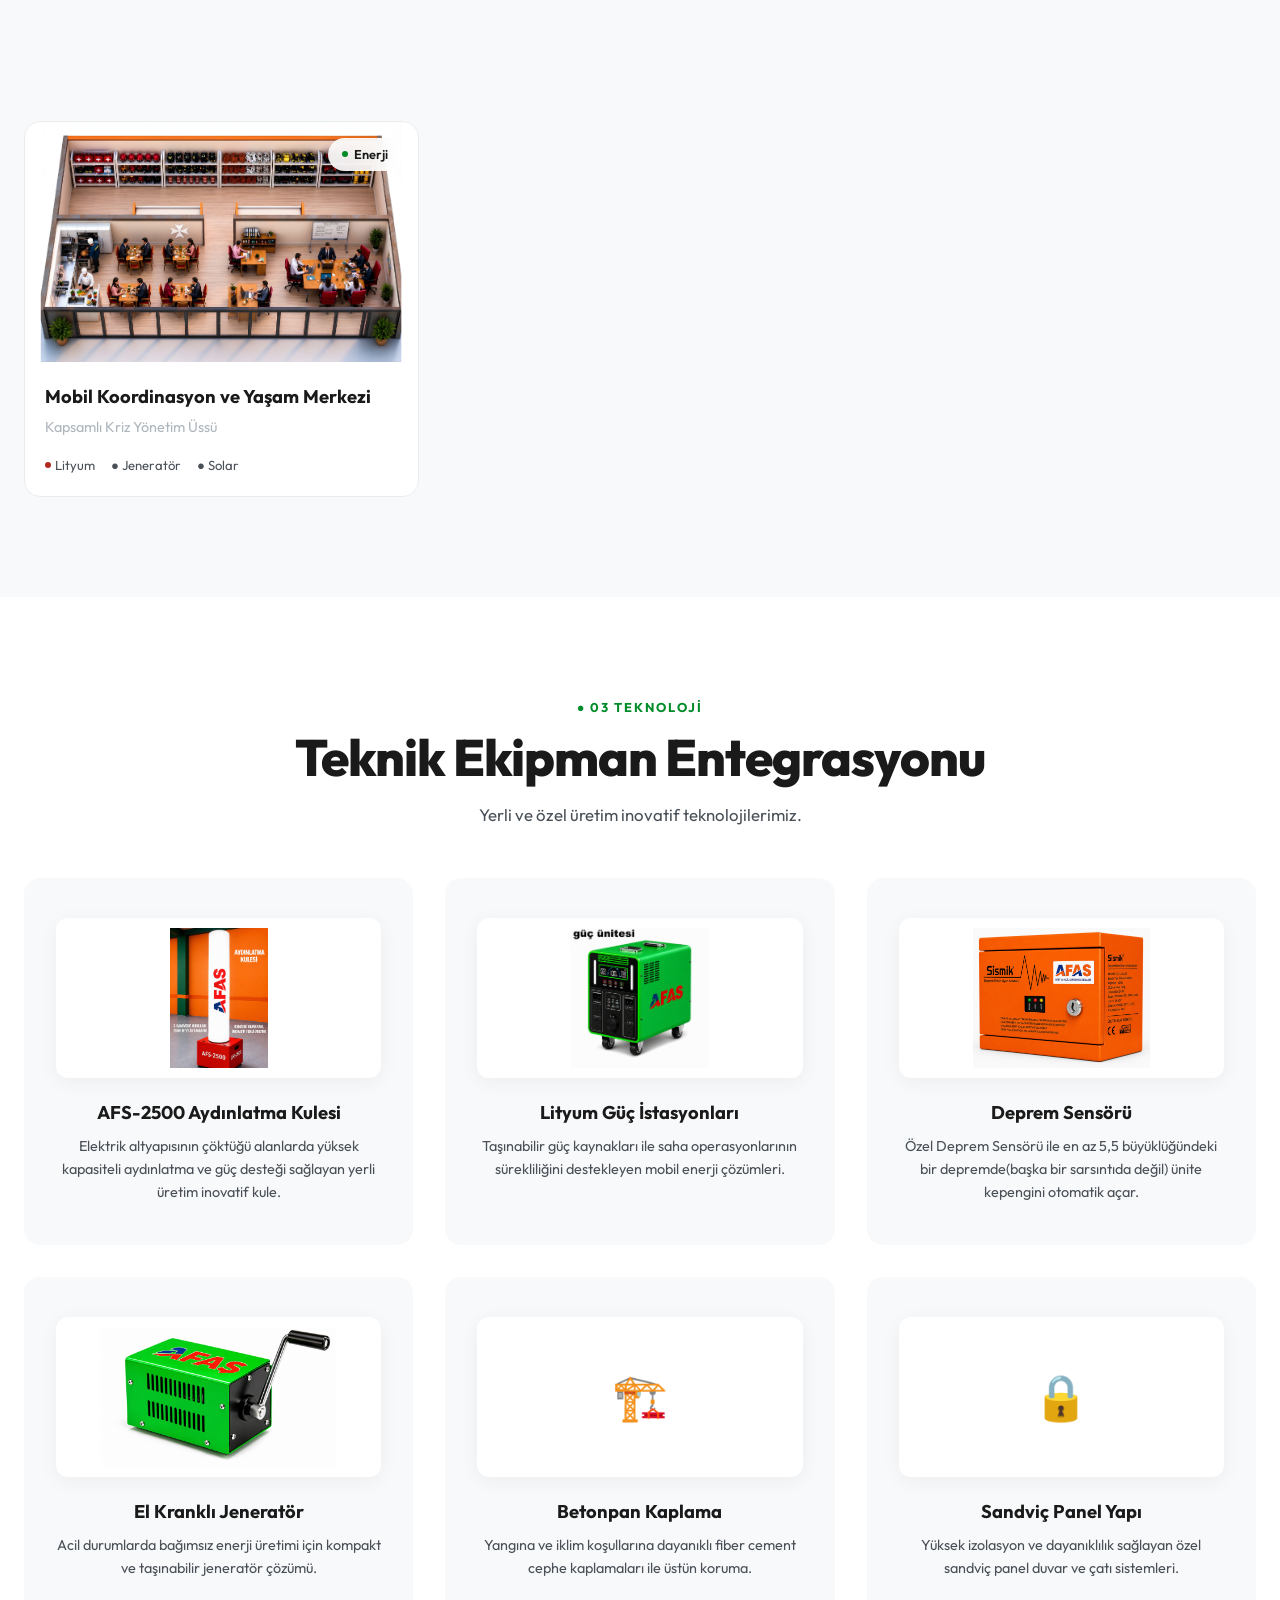
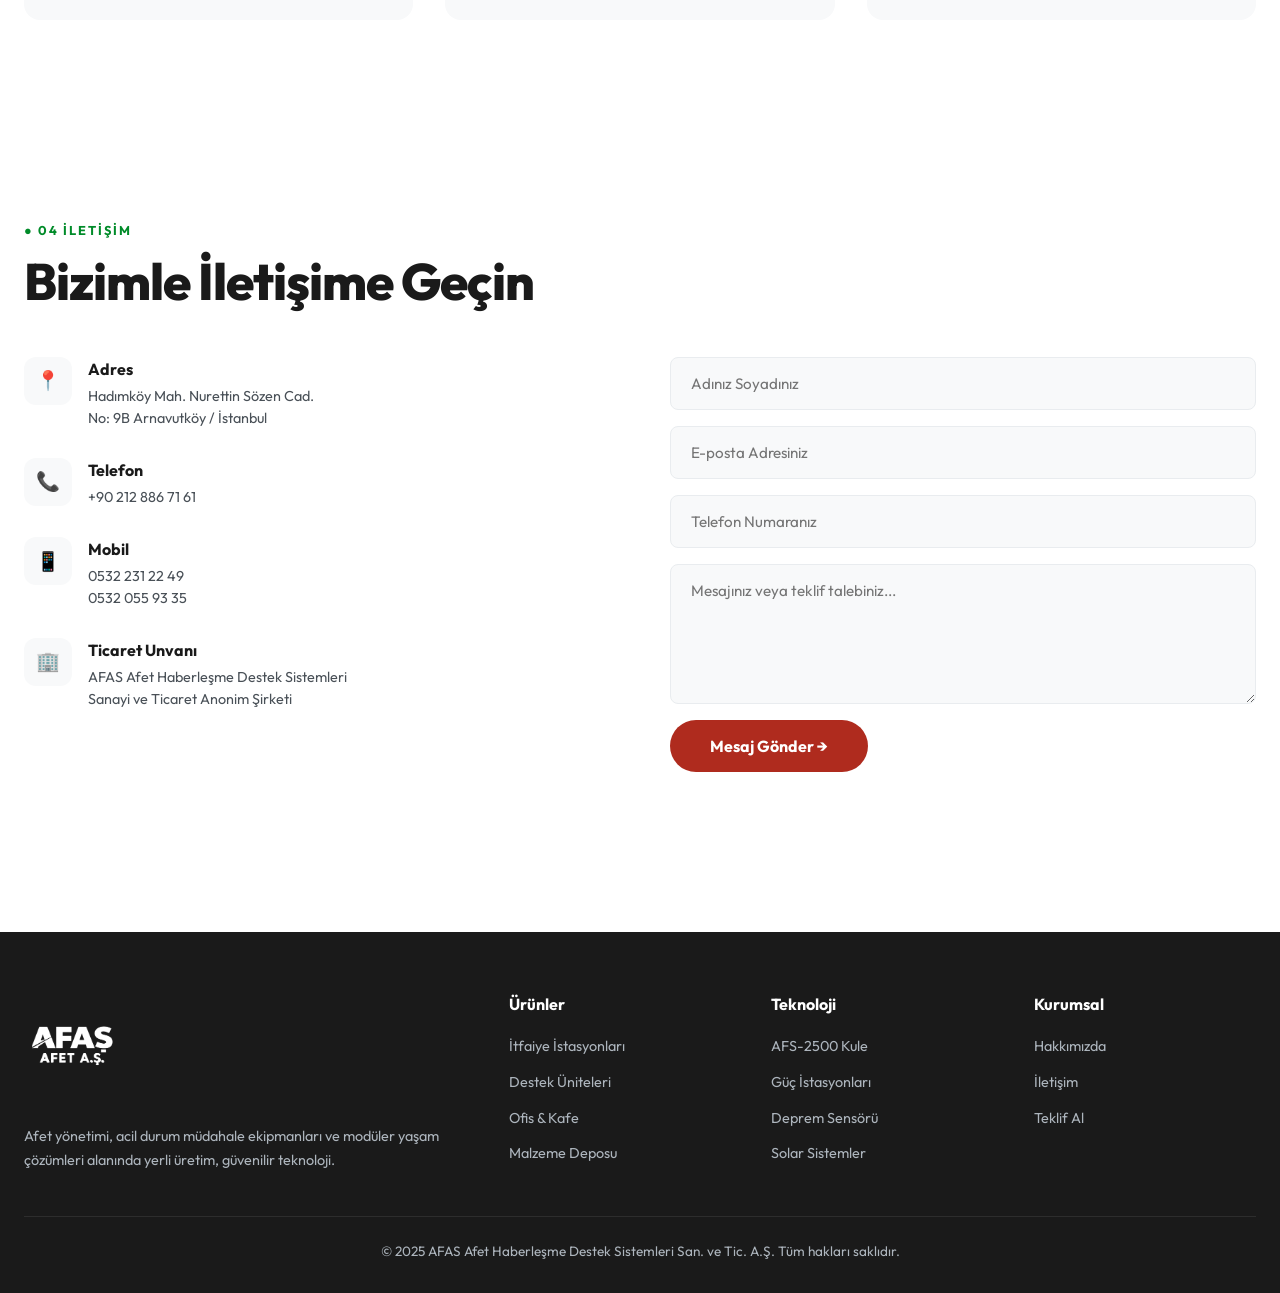
==== commit b95ad28a: "Update phone number to 0212 886 71 61" ====
--- a/index.html
+++ b/index.html
@@ -109,7 +109,7 @@
         <!-- Yeni 1 -->
         <a href="products/aydinlatma-kulesi.html" class="product-card fade-up">
           <div class="product-card-img">
-            <img src="resimler/yeni5.jpeg" alt="Aydınlatma Kulesi">
+            <img src="resimler/aydınlatma kulesi.jpeg" alt="Aydınlatma Kulesi">
             <div class="product-card-badge">
               <span class="meta-dot" style="background: var(--sky-blue);"></span> Özel Tasarım
             </div>
@@ -301,7 +301,7 @@
       <div class="tech-grid">
         <div class="tech-card fade-up">
           <div class="tech-card-media">
-            <img src="resimler/yeni5.jpeg" alt="AFS-2500 Aydınlatma Kulesi">
+            <img src="resimler/aydınlatma kulesi.jpeg" alt="AFS-2500 Aydınlatma Kulesi">
           </div>
           <h3 class="tech-card-title">AFS-2500 Aydınlatma Kulesi</h3>
           <p class="tech-card-desc">Elektrik altyapısının çöktüğü alanlarda yüksek kapasiteli aydınlatma ve güç desteği sağlayan yerli üretim inovatif kule.</p>
@@ -361,7 +361,7 @@
             <div class="contact-icon">📞</div>
             <div>
               <h4>Telefon</h4>
-              <p>+90 216 488 78 61</p>
+              <p>+90 212 886 71 61</p>
             </div>
           </div>
           <div class="contact-item">
